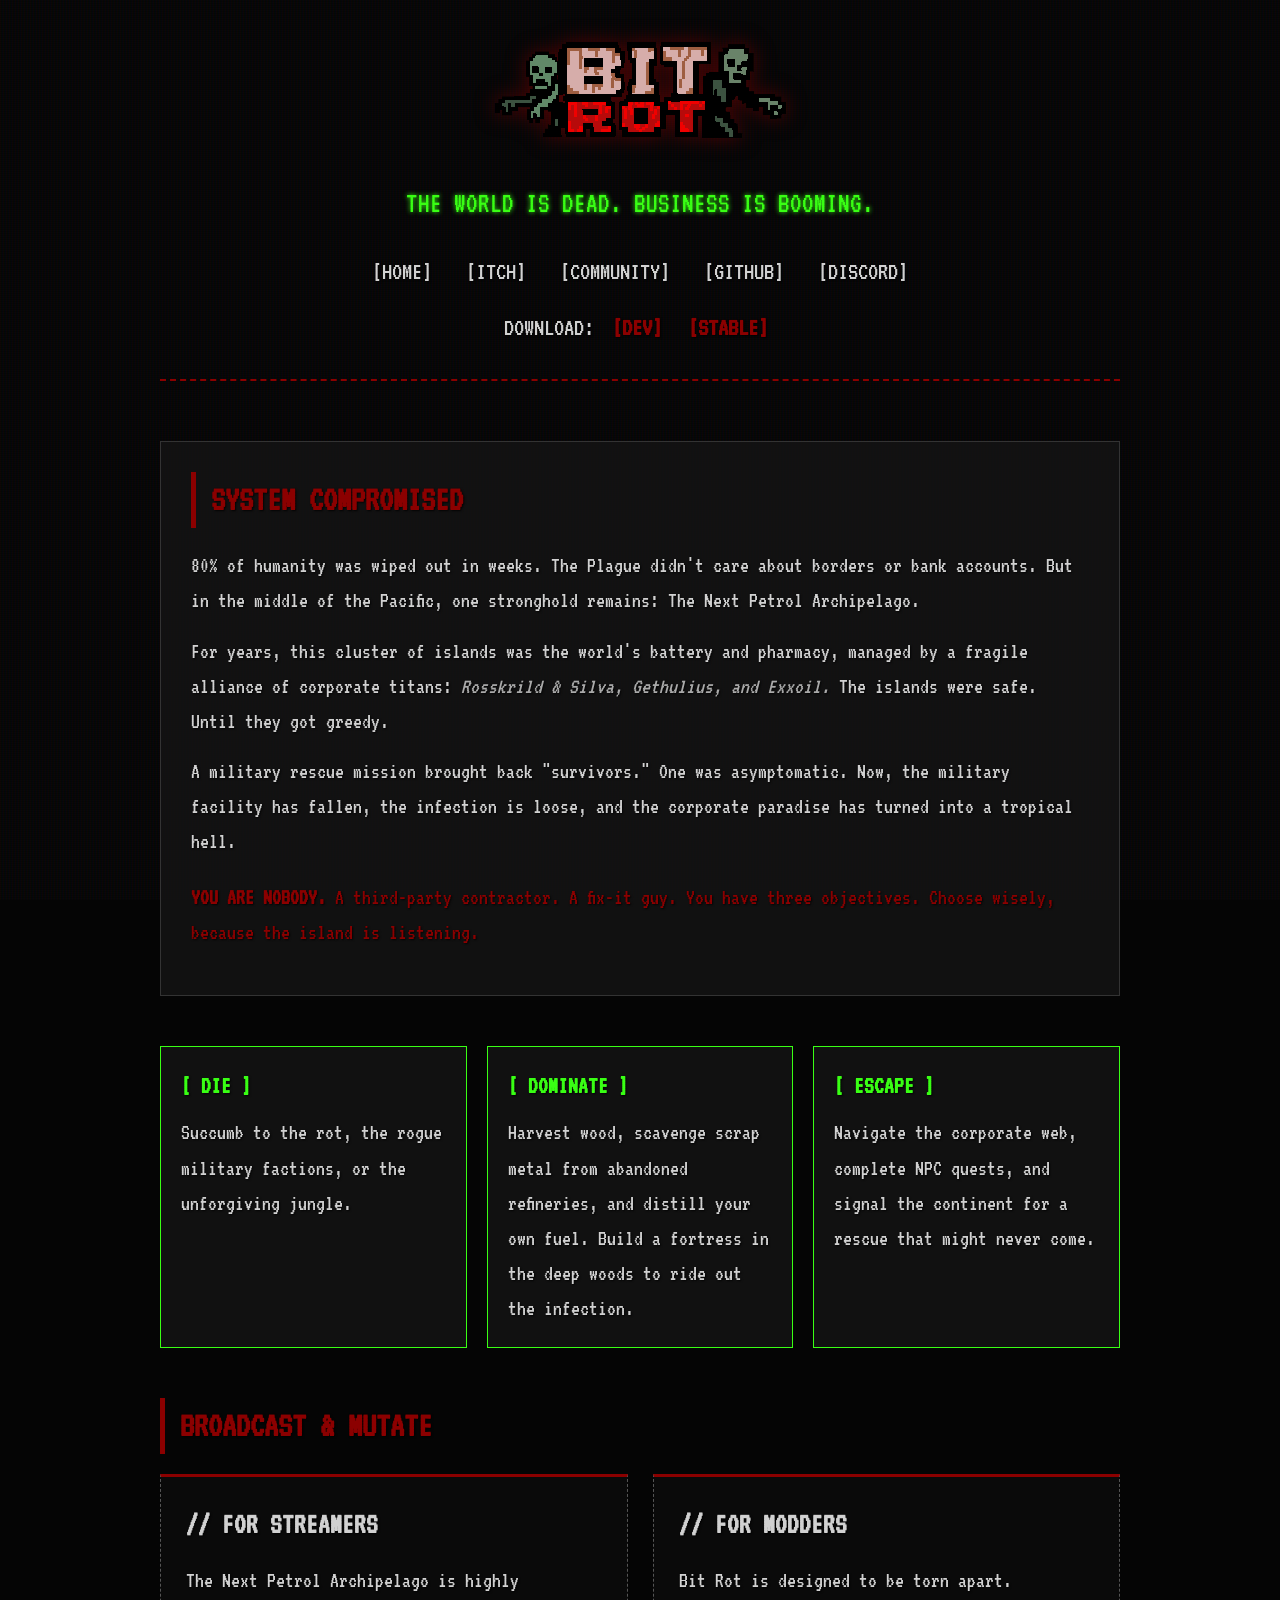
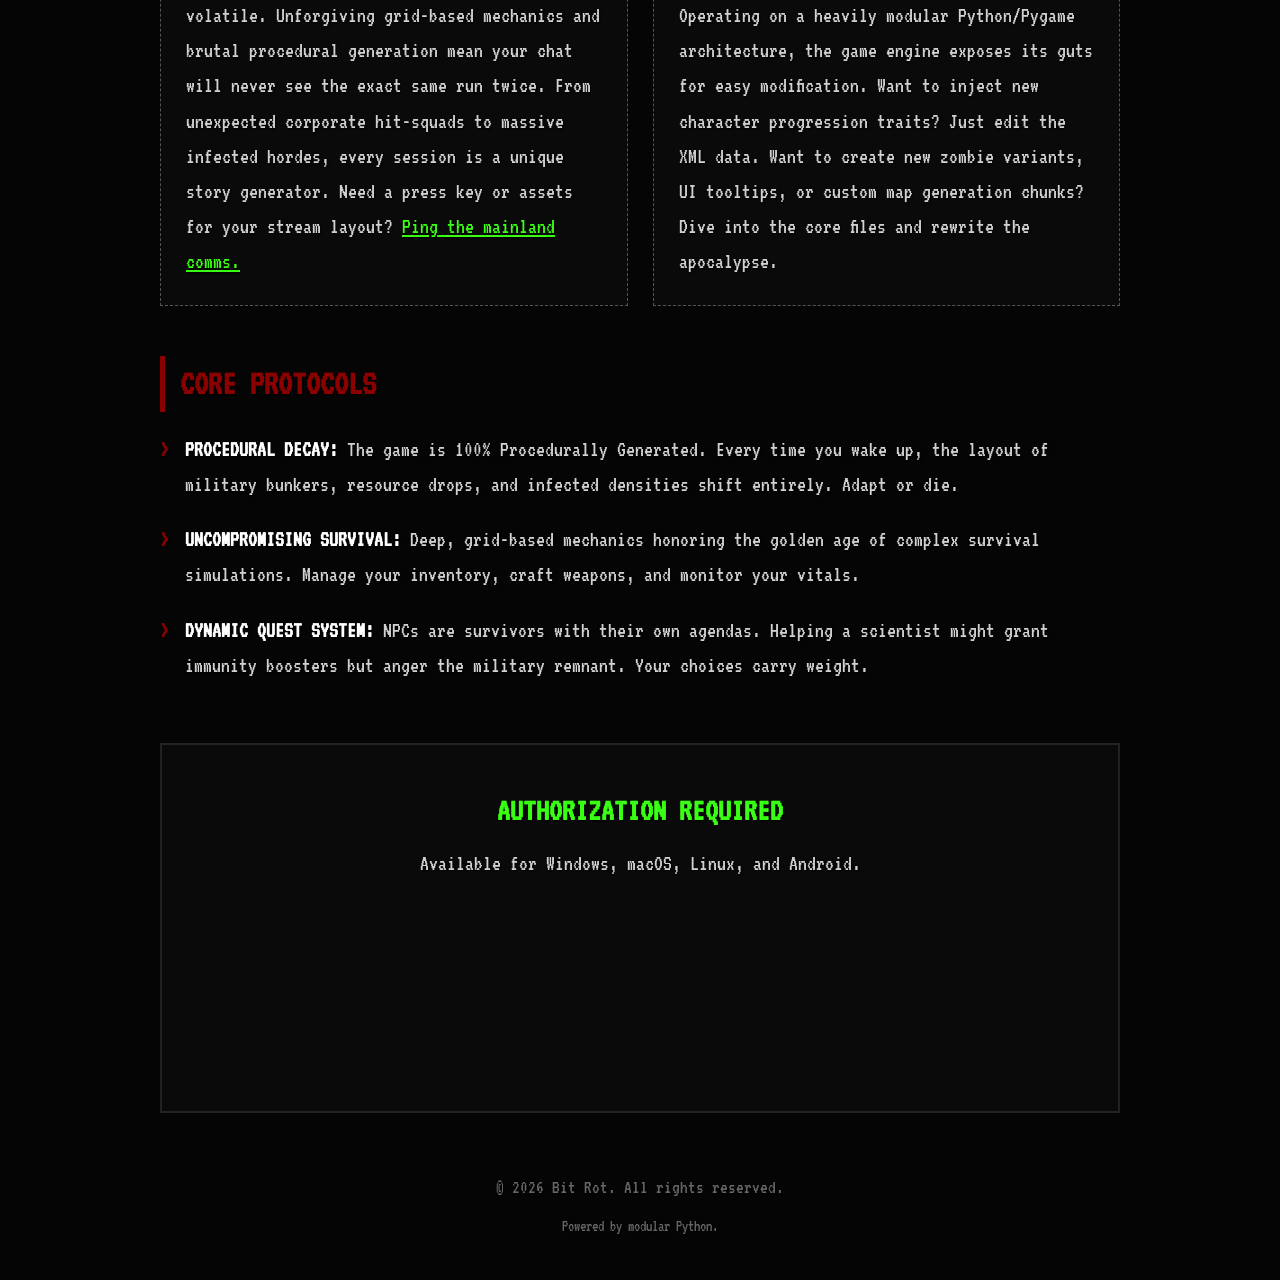
==== index.html @ 58d6c73e "All game assets" ====
<!DOCTYPE html>
<html lang="en">
<head>
    <meta charset="UTF-8">
    <meta name="viewport" content="width=device-width, initial-scale=1.0">
    <title>Bit Rot - Survival RPG</title>
    <style>
        @import url('https://fonts.googleapis.com/css2?family=VT323&display=swap');

        :root {
            --bg-color: #050505;
            --text-main: #d1d1d1;
            --accent-red: #8b0000;
            --accent-green: #39ff14;
            --terminal-font: 'VT323', monospace;
        }

        * {
            box-sizing: border-box;
            margin: 0;
            padding: 0;
        }

        body {
            background-color: var(--bg-color);
            color: var(--text-main);
            font-family: var(--terminal-font);
            line-height: 1.6;
            font-size: 22px;
            overflow-x: hidden;
            text-shadow: 1px 1px 2px rgba(0,0,0,0.8);
            /* Subtle overall screen flicker */
            animation: screen-flicker 8s infinite;
        }

        /* CRT Screen Effect */
        body::before {
            content: " ";
            display: block;
            position: absolute;
            top: 0;
            left: 0;
            bottom: 0;
            right: 0;
            background: linear-gradient(rgba(18, 16, 16, 0) 50%, rgba(0, 0, 0, 0.25) 50%), linear-gradient(90deg, rgba(255, 0, 0, 0.06), rgba(0, 255, 0, 0.02), rgba(0, 0, 255, 0.06));
            z-index: 2;
            background-size: 100% 2px, 3px 100%;
            pointer-events: none;
        }

        @keyframes screen-flicker {
            0%, 19.999%, 22%, 62.999%, 64%, 64.999%, 70%, 100% {
                opacity: 1;
            }
            20%, 21.999%, 63%, 63.999%, 65%, 69.999% {
                opacity: 0.9;
            }
        }

        .container {
            max-width: 1000px;
            margin: 0 auto;
            padding: 40px 20px;
            position: relative;
            z-index: 3;
        }

        header {
            text-align: center;
            margin-bottom: 60px;
            border-bottom: 2px dashed var(--accent-red);
            padding-bottom: 30px;
        }

        .logo-container img {
            max-width: 300px;
            height: auto;
            image-rendering: pixelated;
            margin-bottom: 20px;
            filter: drop-shadow(0 0 10px rgba(139, 0, 0, 0.5));
        }

        /* GLITCH TEXT EFFECT */
        .glitch-text {
            color: var(--accent-red);
            font-size: 4rem;
            text-transform: uppercase;
            letter-spacing: 2px;
            position: relative;
            display: inline-block;
            margin-bottom: 5px;
        }

        .glitch-text::before,
        .glitch-text::after {
            content: attr(data-text);
            position: absolute;
            top: 0;
            left: 0;
            width: 100%;
            height: 100%;
            background: var(--bg-color);
        }

        .glitch-text::before {
            left: 3px;
            text-shadow: -2px 0 var(--accent-green);
            clip-path: polygon(0 0, 100% 0, 100% 30%, 0 30%);
            animation: glitch-anim-1 2s infinite linear alternate-reverse;
        }

        .glitch-text::after {
            left: -3px;
            text-shadow: -2px 0 blue;
            clip-path: polygon(0 70%, 100% 70%, 100% 100%, 0 100%);
            animation: glitch-anim-2 3s infinite linear alternate-reverse;
        }

        @keyframes glitch-anim-1 {
            0% { clip-path: inset(20% 0 80% 0); }
            20% { clip-path: inset(60% 0 10% 0); }
            40% { clip-path: inset(40% 0 50% 0); }
            60% { clip-path: inset(80% 0 5% 0); }
            80% { clip-path: inset(10% 0 70% 0); }
            100% { clip-path: inset(30% 0 20% 0); }
        }

        @keyframes glitch-anim-2 {
            0% { clip-path: inset(10% 0 60% 0); }
            20% { clip-path: inset(80% 0 5% 0); }
            40% { clip-path: inset(30% 0 20% 0); }
            60% { clip-path: inset(50% 0 30% 0); }
            80% { clip-path: inset(5% 0 80% 0); }
            100% { clip-path: inset(60% 0 10% 0); }
        }

        .tagline {
            color: var(--accent-green);
            font-size: 1.8rem;
            margin-top: 10px;
            text-shadow: 0 0 5px var(--accent-green);
        }

        /* Navigation Styles */
        .top-nav {
            margin-top: 25px;
            font-size: 1.6rem;
        }

        .top-nav a {
            color: var(--text-main);
            text-decoration: none;
            margin: 0 12px;
            transition: color 0.2s, text-shadow 0.2s;
        }

        .top-nav a:hover {
            color: var(--accent-green);
            text-shadow: 0 0 8px var(--accent-green);
        }

        .download-nav {
            margin-top: 15px;
            font-size: 1.6rem;
            color: var(--text-main);
        }

        .download-nav a {
            color: var(--accent-red);
            text-decoration: none;
            margin: 0 8px;
            font-weight: bold;
            transition: color 0.2s, text-shadow 0.2s;
        }

        .download-nav a:hover {
            color: #ff4d4d;
            text-shadow: 0 0 10px #ff4d4d;
        }

        .section-title {
            color: var(--accent-red);
            font-size: 2.2rem;
            margin-bottom: 20px;
            border-left: 5px solid var(--accent-red);
            padding-left: 15px;
        }

        .lore-box {
            background: rgba(20, 20, 20, 0.8);
            border: 1px solid #333;
            padding: 30px;
            margin-bottom: 50px;
            transition: border-color 0.1s;
        }

        .lore-box:hover {
            border-color: rgba(139, 0, 0, 0.5);
        }

        .lore-box p {
            margin-bottom: 15px;
        }

        .factions {
            color: #aaa;
            font-style: italic;
        }

        .objectives {
            display: grid;
            grid-template-columns: repeat(auto-fit, minmax(300px, 1fr));
            gap: 20px;
            margin-bottom: 50px;
        }

        .objective-card {
            background: #111;
            border: 1px solid var(--accent-green);
            padding: 20px;
            transition: transform 0.2s, box-shadow 0.2s;
        }

        .objective-card:hover {
            transform: translateY(-5px);
            box-shadow: 0 0 15px rgba(57, 255, 20, 0.2);
        }

        .objective-card h3 {
            color: var(--accent-green);
            margin-bottom: 10px;
            font-size: 1.5rem;
        }

        /* Streamer & Modder Section */
        .creator-grid {
            display: grid;
            grid-template-columns: repeat(auto-fit, minmax(400px, 1fr));
            gap: 25px;
            margin-bottom: 50px;
        }

        .creator-card {
            background: #0a0a0a;
            border: 1px dashed #555;
            padding: 25px;
            border-top: 3px solid var(--accent-red);
        }

        .creator-card h3 {
            color: var(--text-main);
            margin-bottom: 15px;
            font-size: 1.8rem;
        }

        .creator-card a {
            color: var(--accent-green);
            text-decoration: underline;
        }

        .features-list {
            list-style: none;
            margin-bottom: 50px;
        }

        .features-list li {
            margin-bottom: 20px;
            padding-left: 25px;
            position: relative;
        }

        .features-list li::before {
            content: ">";
            position: absolute;
            left: 0;
            color: var(--accent-red);
            font-weight: bold;
        }

        .features-list strong {
            color: #fff;
        }

        .cta-section {
            text-align: center;
            margin-top: 60px;
            padding: 40px;
            background: #0a0a0a;
            border: 2px solid #222;
        }
        
        .itch-embed-container {
            margin-top: 25px;
            display: flex;
            justify-content: center;
        }

        footer {
            text-align: center;
            margin-top: 60px;
            font-size: 1.2rem;
            color: #666;
        }
    </style>
</head>
<body>
    <div class="container">
        <header>
            <div class="logo-container">
                <img src="game_doc/icons/logo.png" alt="Bit Rot Logo">
            </div>

            <p class="tagline">THE WORLD IS DEAD. BUSINESS IS BOOMING.</p>
            
            <nav class="top-nav">
                <a href="#home">[HOME]</a>
                <a href="#github">[ITCH]</a>
                <a href="#community">[COMMUNITY]</a>
                <a href="#github">[GITHUB]</a>
                <a href="#discord">[DISCORD]</a>
            </nav>
            
            <div class="download-nav">
                DOWNLOAD: 
                <a href="#">[DEV]</a> 
                <a href="#">[STABLE]</a>
            </div>
        </header>

        <section class="lore-box" id="home">
            <h2 class="section-title">SYSTEM COMPROMISED</h2>
            <p>80% of humanity was wiped out in weeks. The Plague didn't care about borders or bank accounts. But in the middle of the Pacific, one stronghold remains: The Next Petrol Archipelago.</p>
            <p>For years, this cluster of islands was the world's battery and pharmacy, managed by a fragile alliance of corporate titans: <span class="factions">Rosskrild & Silva, Gethulius, and Exxoil.</span> The islands were safe. Until they got greedy.</p>
            <p>A military rescue mission brought back "survivors." One was asymptomatic. Now, the military facility has fallen, the infection is loose, and the corporate paradise has turned into a tropical hell.</p>
            <p style="color: var(--accent-red); margin-top: 20px;"><strong>YOU ARE NOBODY.</strong> A third-party contractor. A fix-it guy. You have three objectives. Choose wisely, because the island is listening.</p>
        </section>

        <section class="objectives">
            <div class="objective-card">
                <h3>[ DIE ]</h3>
                <p>Succumb to the rot, the rogue military factions, or the unforgiving jungle.</p>
            </div>
            <div class="objective-card">
                <h3>[ DOMINATE ]</h3>
                <p>Harvest wood, scavenge scrap metal from abandoned refineries, and distill your own fuel. Build a fortress in the deep woods to ride out the infection.</p>
            </div>
            <div class="objective-card">
                <h3>[ ESCAPE ]</h3>
                <p>Navigate the corporate web, complete NPC quests, and signal the continent for a rescue that might never come.</p>
            </div>
        </section>

        <section id="community">
            <h2 class="section-title">BROADCAST & MUTATE</h2>
            <div class="creator-grid">
                <div class="creator-card">
                    <h3>// FOR STREAMERS</h3>
                    <p>The Next Petrol Archipelago is highly volatile. Unforgiving grid-based mechanics and brutal procedural generation mean your chat will never see the exact same run twice. From unexpected corporate hit-squads to massive infected hordes, every session is a unique story generator. Need a press key or assets for your stream layout? <a href="#">Ping the mainland comms.</a></p>
                </div>
                
                <div class="creator-card" id="github">
                    <h3>// FOR MODDERS</h3>
                    <p>Bit Rot is designed to be torn apart. Operating on a heavily modular Python/Pygame architecture, the game engine exposes its guts for easy modification. Want to inject new character progression traits? Just edit the XML data. Want to create new zombie variants, UI tooltips, or custom map generation chunks? Dive into the core files and rewrite the apocalypse.</p>
                </div>
            </div>
        </section>

        <section>
            <h2 class="section-title">CORE PROTOCOLS</h2>
            <ul class="features-list">
                <li><strong>PROCEDURAL DECAY:</strong> The game is 100% Procedurally Generated. Every time you wake up, the layout of military bunkers, resource drops, and infected densities shift entirely. Adapt or die.</li>
                <li><strong>UNCOMPROMISING SURVIVAL:</strong> Deep, grid-based mechanics honoring the golden age of complex survival simulations. Manage your inventory, craft weapons, and monitor your vitals.</li>
                <li><strong>DYNAMIC QUEST SYSTEM:</strong> NPCs are survivors with their own agendas. Helping a scientist might grant immunity boosters but anger the military remnant. Your choices carry weight.</li>
            </ul>
        </section>

        <section class="cta-section">
            <h2 style="color: var(--accent-green); font-size: 2rem; margin-bottom: 10px;">AUTHORIZATION REQUIRED</h2>
            <p>Available for Windows, macOS, Linux, and Android.</p>
            
            <div class="itch-embed-container">
                <iframe frameborder="0" src="https://itch.io/embed/3989421?border_width=0&amp;bg_color=141414&amp;fg_color=ffffff&amp;link_color=00f206&amp;border_color=529365" width="550" height="165"><a href="https://gustavokuklinski.itch.io/bit-rot">Bit Rot by Gustavo Kuklinski</a></iframe>
            </div>
        </section>

        <footer>
            <p>&copy; 2026 Bit Rot. All rights reserved.</p>
            <p style="margin-top: 10px; font-size: 1rem;">Powered by modular Python.</p>
        </footer>
    </div>
</body>
</html>
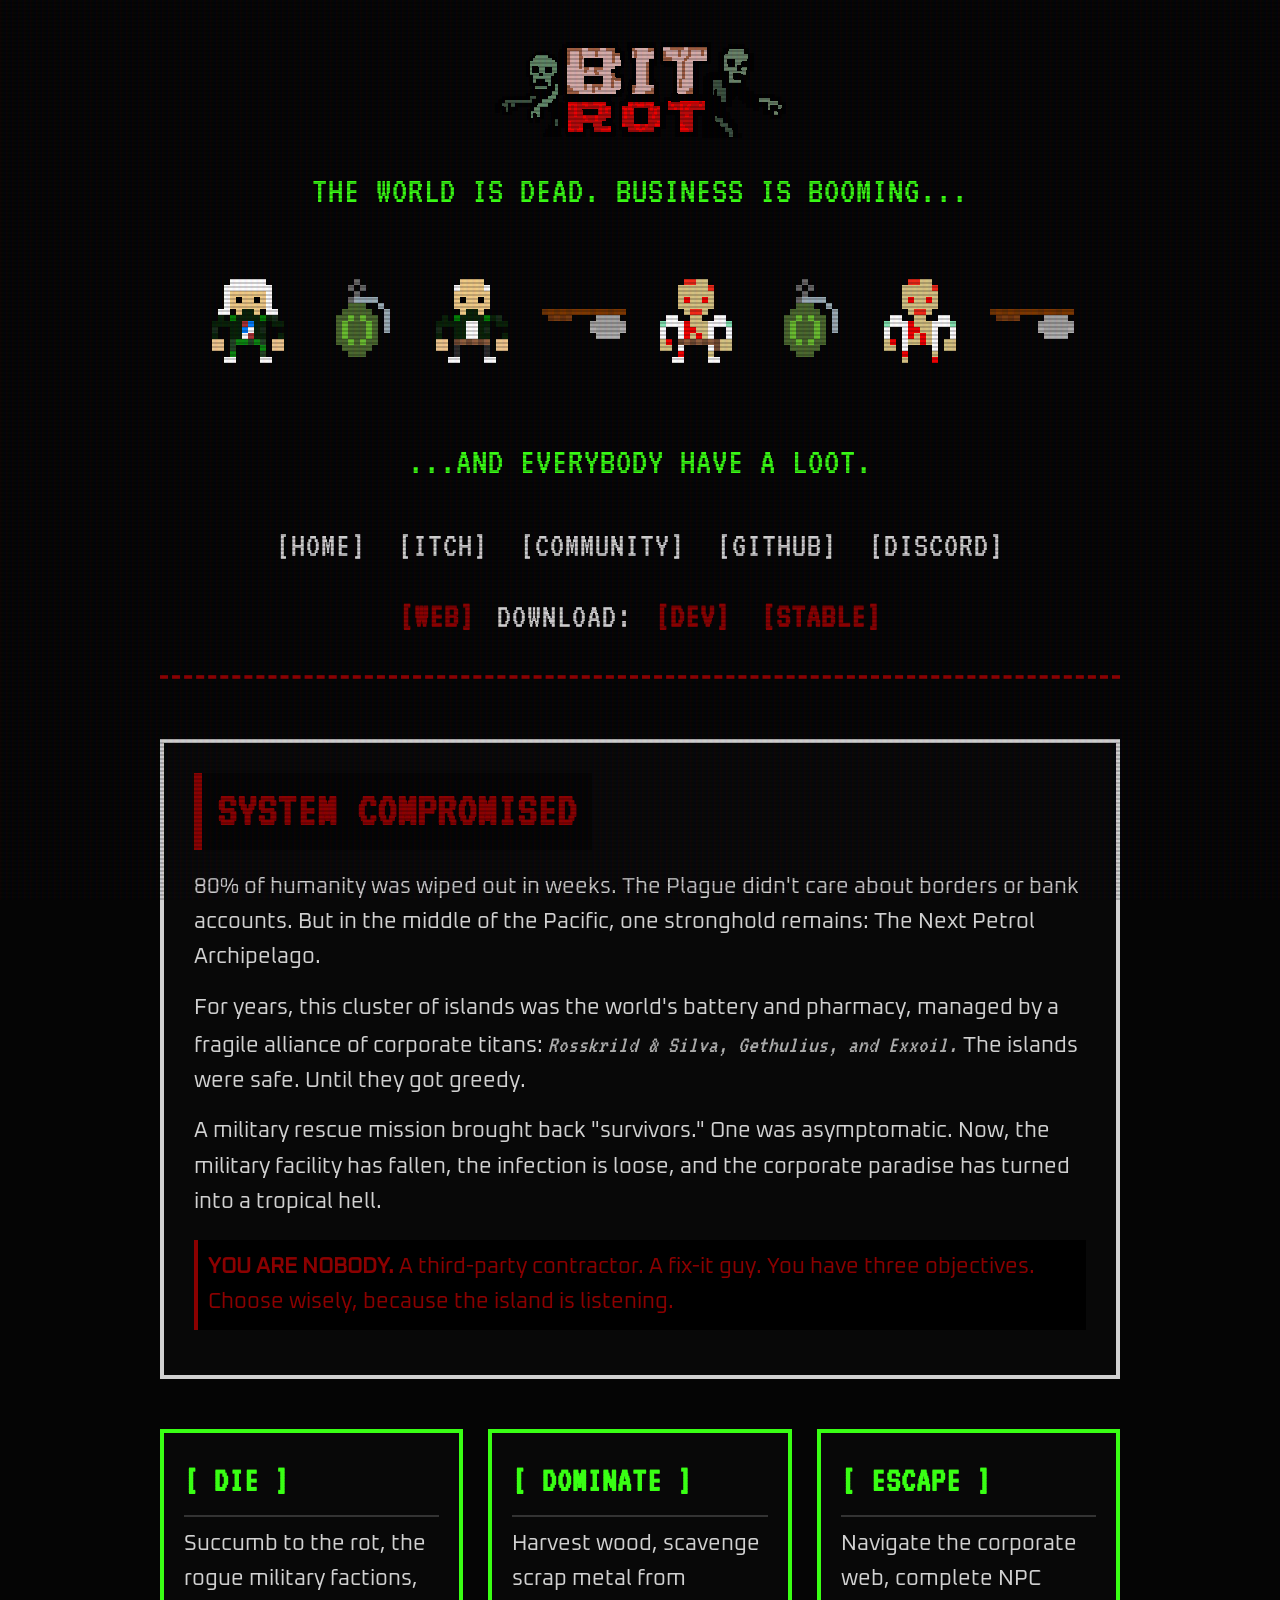
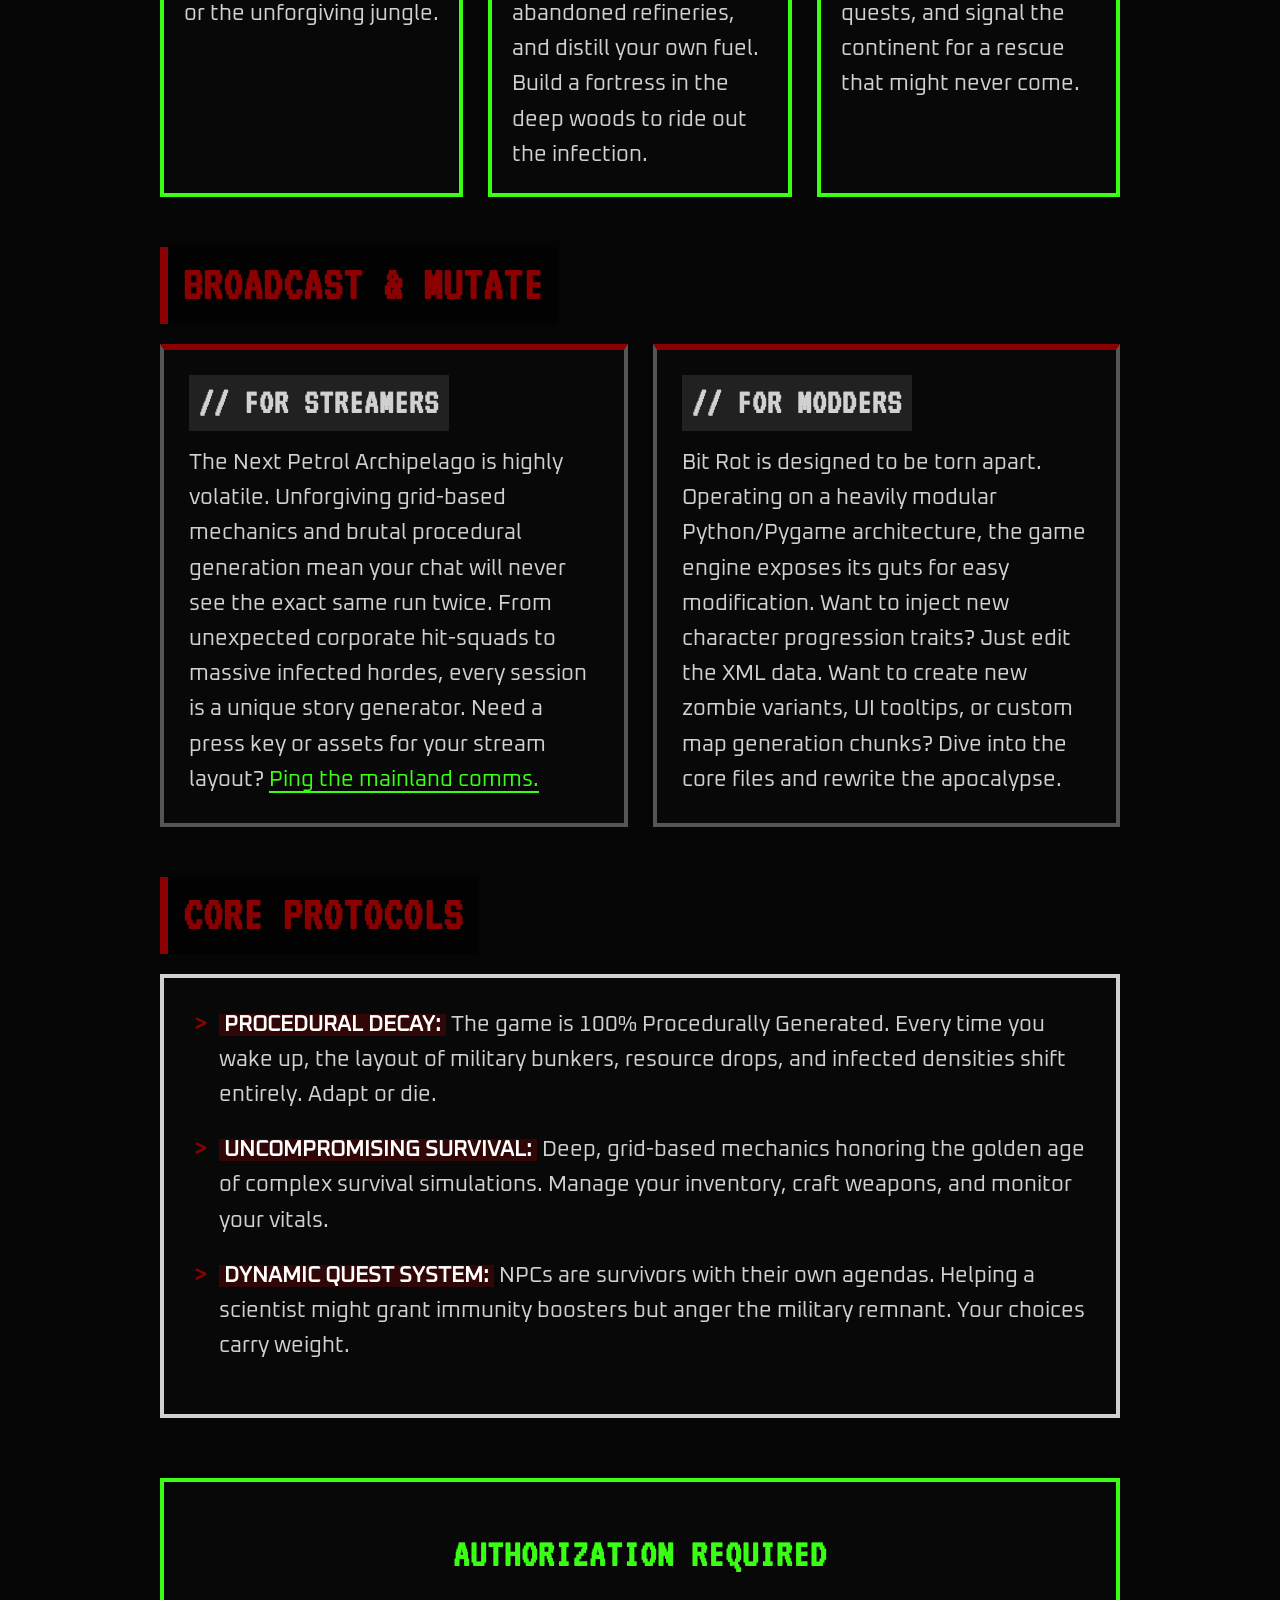
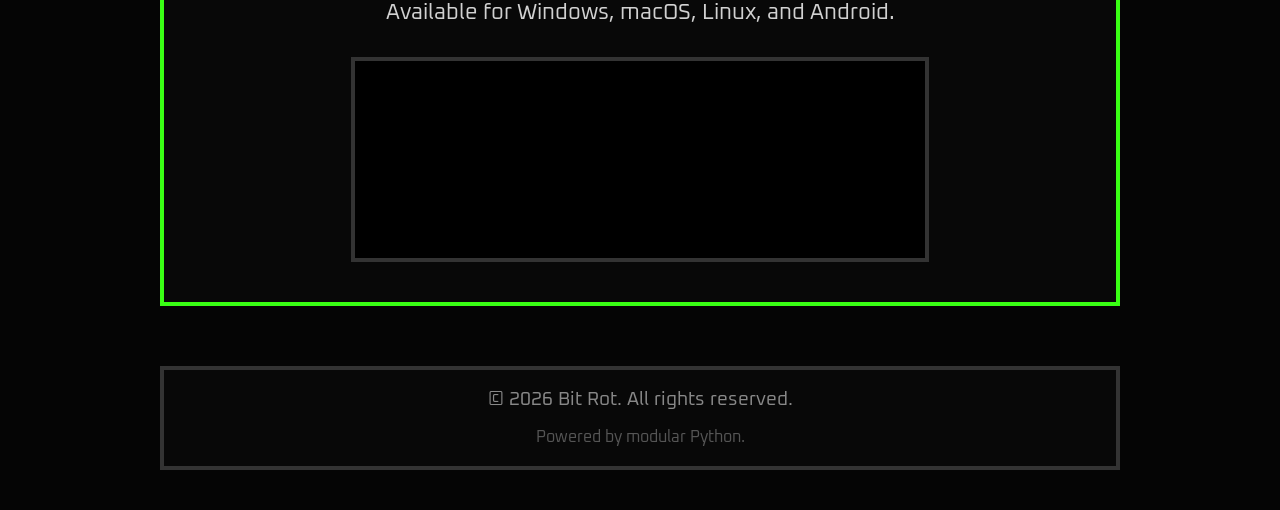
==== commit 94e36b3c: "Added Web version" ====
--- a/index.html
+++ b/index.html
@@ -4,314 +4,21 @@
     <meta charset="UTF-8">
     <meta name="viewport" content="width=device-width, initial-scale=1.0">
     <title>Bit Rot - Survival RPG</title>
-    <style>
-        @import url('https://fonts.googleapis.com/css2?family=VT323&display=swap');
-
-        :root {
-            --bg-color: #050505;
-            --text-main: #d1d1d1;
-            --accent-red: #8b0000;
-            --accent-green: #39ff14;
-            --terminal-font: 'VT323', monospace;
-        }
-
-        * {
-            box-sizing: border-box;
-            margin: 0;
-            padding: 0;
-        }
-
-        body {
-            background-color: var(--bg-color);
-            color: var(--text-main);
-            font-family: var(--terminal-font);
-            line-height: 1.6;
-            font-size: 22px;
-            overflow-x: hidden;
-            text-shadow: 1px 1px 2px rgba(0,0,0,0.8);
-            /* Subtle overall screen flicker */
-            animation: screen-flicker 8s infinite;
-        }
-
-        /* CRT Screen Effect */
-        body::before {
-            content: " ";
-            display: block;
-            position: absolute;
-            top: 0;
-            left: 0;
-            bottom: 0;
-            right: 0;
-            background: linear-gradient(rgba(18, 16, 16, 0) 50%, rgba(0, 0, 0, 0.25) 50%), linear-gradient(90deg, rgba(255, 0, 0, 0.06), rgba(0, 255, 0, 0.02), rgba(0, 0, 255, 0.06));
-            z-index: 2;
-            background-size: 100% 2px, 3px 100%;
-            pointer-events: none;
-        }
-
-        @keyframes screen-flicker {
-            0%, 19.999%, 22%, 62.999%, 64%, 64.999%, 70%, 100% {
-                opacity: 1;
-            }
-            20%, 21.999%, 63%, 63.999%, 65%, 69.999% {
-                opacity: 0.9;
-            }
-        }
-
-        .container {
-            max-width: 1000px;
-            margin: 0 auto;
-            padding: 40px 20px;
-            position: relative;
-            z-index: 3;
-        }
-
-        header {
-            text-align: center;
-            margin-bottom: 60px;
-            border-bottom: 2px dashed var(--accent-red);
-            padding-bottom: 30px;
-        }
-
-        .logo-container img {
-            max-width: 300px;
-            height: auto;
-            image-rendering: pixelated;
-            margin-bottom: 20px;
-            filter: drop-shadow(0 0 10px rgba(139, 0, 0, 0.5));
-        }
-
-        /* GLITCH TEXT EFFECT */
-        .glitch-text {
-            color: var(--accent-red);
-            font-size: 4rem;
-            text-transform: uppercase;
-            letter-spacing: 2px;
-            position: relative;
-            display: inline-block;
-            margin-bottom: 5px;
-        }
-
-        .glitch-text::before,
-        .glitch-text::after {
-            content: attr(data-text);
-            position: absolute;
-            top: 0;
-            left: 0;
-            width: 100%;
-            height: 100%;
-            background: var(--bg-color);
-        }
-
-        .glitch-text::before {
-            left: 3px;
-            text-shadow: -2px 0 var(--accent-green);
-            clip-path: polygon(0 0, 100% 0, 100% 30%, 0 30%);
-            animation: glitch-anim-1 2s infinite linear alternate-reverse;
-        }
-
-        .glitch-text::after {
-            left: -3px;
-            text-shadow: -2px 0 blue;
-            clip-path: polygon(0 70%, 100% 70%, 100% 100%, 0 100%);
-            animation: glitch-anim-2 3s infinite linear alternate-reverse;
-        }
-
-        @keyframes glitch-anim-1 {
-            0% { clip-path: inset(20% 0 80% 0); }
-            20% { clip-path: inset(60% 0 10% 0); }
-            40% { clip-path: inset(40% 0 50% 0); }
-            60% { clip-path: inset(80% 0 5% 0); }
-            80% { clip-path: inset(10% 0 70% 0); }
-            100% { clip-path: inset(30% 0 20% 0); }
-        }
-
-        @keyframes glitch-anim-2 {
-            0% { clip-path: inset(10% 0 60% 0); }
-            20% { clip-path: inset(80% 0 5% 0); }
-            40% { clip-path: inset(30% 0 20% 0); }
-            60% { clip-path: inset(50% 0 30% 0); }
-            80% { clip-path: inset(5% 0 80% 0); }
-            100% { clip-path: inset(60% 0 10% 0); }
-        }
-
-        .tagline {
-            color: var(--accent-green);
-            font-size: 1.8rem;
-            margin-top: 10px;
-            text-shadow: 0 0 5px var(--accent-green);
-        }
-
-        /* Navigation Styles */
-        .top-nav {
-            margin-top: 25px;
-            font-size: 1.6rem;
-        }
-
-        .top-nav a {
-            color: var(--text-main);
-            text-decoration: none;
-            margin: 0 12px;
-            transition: color 0.2s, text-shadow 0.2s;
-        }
-
-        .top-nav a:hover {
-            color: var(--accent-green);
-            text-shadow: 0 0 8px var(--accent-green);
-        }
-
-        .download-nav {
-            margin-top: 15px;
-            font-size: 1.6rem;
-            color: var(--text-main);
-        }
-
-        .download-nav a {
-            color: var(--accent-red);
-            text-decoration: none;
-            margin: 0 8px;
-            font-weight: bold;
-            transition: color 0.2s, text-shadow 0.2s;
-        }
-
-        .download-nav a:hover {
-            color: #ff4d4d;
-            text-shadow: 0 0 10px #ff4d4d;
-        }
-
-        .section-title {
-            color: var(--accent-red);
-            font-size: 2.2rem;
-            margin-bottom: 20px;
-            border-left: 5px solid var(--accent-red);
-            padding-left: 15px;
-        }
-
-        .lore-box {
-            background: rgba(20, 20, 20, 0.8);
-            border: 1px solid #333;
-            padding: 30px;
-            margin-bottom: 50px;
-            transition: border-color 0.1s;
-        }
-
-        .lore-box:hover {
-            border-color: rgba(139, 0, 0, 0.5);
-        }
-
-        .lore-box p {
-            margin-bottom: 15px;
-        }
-
-        .factions {
-            color: #aaa;
-            font-style: italic;
-        }
-
-        .objectives {
-            display: grid;
-            grid-template-columns: repeat(auto-fit, minmax(300px, 1fr));
-            gap: 20px;
-            margin-bottom: 50px;
-        }
-
-        .objective-card {
-            background: #111;
-            border: 1px solid var(--accent-green);
-            padding: 20px;
-            transition: transform 0.2s, box-shadow 0.2s;
-        }
-
-        .objective-card:hover {
-            transform: translateY(-5px);
-            box-shadow: 0 0 15px rgba(57, 255, 20, 0.2);
-        }
-
-        .objective-card h3 {
-            color: var(--accent-green);
-            margin-bottom: 10px;
-            font-size: 1.5rem;
-        }
-
-        /* Streamer & Modder Section */
-        .creator-grid {
-            display: grid;
-            grid-template-columns: repeat(auto-fit, minmax(400px, 1fr));
-            gap: 25px;
-            margin-bottom: 50px;
-        }
-
-        .creator-card {
-            background: #0a0a0a;
-            border: 1px dashed #555;
-            padding: 25px;
-            border-top: 3px solid var(--accent-red);
-        }
-
-        .creator-card h3 {
-            color: var(--text-main);
-            margin-bottom: 15px;
-            font-size: 1.8rem;
-        }
-
-        .creator-card a {
-            color: var(--accent-green);
-            text-decoration: underline;
-        }
-
-        .features-list {
-            list-style: none;
-            margin-bottom: 50px;
-        }
-
-        .features-list li {
-            margin-bottom: 20px;
-            padding-left: 25px;
-            position: relative;
-        }
-
-        .features-list li::before {
-            content: ">";
-            position: absolute;
-            left: 0;
-            color: var(--accent-red);
-            font-weight: bold;
-        }
-
-        .features-list strong {
-            color: #fff;
-        }
-
-        .cta-section {
-            text-align: center;
-            margin-top: 60px;
-            padding: 40px;
-            background: #0a0a0a;
-            border: 2px solid #222;
-        }
-        
-        .itch-embed-container {
-            margin-top: 25px;
-            display: flex;
-            justify-content: center;
-        }
-
-        footer {
-            text-align: center;
-            margin-top: 60px;
-            font-size: 1.2rem;
-            color: #666;
-        }
-    </style>
+    <link rel="stylesheet" href="style.css">
 </head>
 <body>
+    <div class="crt-overlay"></div>
+
     <div class="container">
         <header>
             <div class="logo-container">
                 <img src="game_doc/icons/logo.png" alt="Bit Rot Logo">
             </div>
 
-            <p class="tagline">THE WORLD IS DEAD. BUSINESS IS BOOMING.</p>
-            
+            <p class="tagline">THE WORLD IS DEAD. BUSINESS IS BOOMING...</p>
+            <div class="sprite-showcase" id="sprite-showcase"></div>
+            <p class="tagline">...AND EVERYBODY HAVE A LOOT.</p>
+
             <nav class="top-nav">
                 <a href="#home">[HOME]</a>
                 <a href="#github">[ITCH]</a>
@@ -321,6 +28,8 @@
             </nav>
             
             <div class="download-nav">
+                <a href="#">[WEB]</a> 
+
                 DOWNLOAD: 
                 <a href="#">[DEV]</a> 
                 <a href="#">[STABLE]</a>
@@ -332,7 +41,7 @@
             <p>80% of humanity was wiped out in weeks. The Plague didn't care about borders or bank accounts. But in the middle of the Pacific, one stronghold remains: The Next Petrol Archipelago.</p>
             <p>For years, this cluster of islands was the world's battery and pharmacy, managed by a fragile alliance of corporate titans: <span class="factions">Rosskrild & Silva, Gethulius, and Exxoil.</span> The islands were safe. Until they got greedy.</p>
             <p>A military rescue mission brought back "survivors." One was asymptomatic. Now, the military facility has fallen, the infection is loose, and the corporate paradise has turned into a tropical hell.</p>
-            <p style="color: var(--accent-red); margin-top: 20px;"><strong>YOU ARE NOBODY.</strong> A third-party contractor. A fix-it guy. You have three objectives. Choose wisely, because the island is listening.</p>
+            <p style="color: var(--accent-red); margin-top: 20px; background: #000; padding: 10px; border-left: 4px solid var(--accent-red);"><strong>YOU ARE NOBODY.</strong> A third-party contractor. A fix-it guy. You have three objectives. Choose wisely, because the island is listening.</p>
         </section>
 
         <section class="objectives">
@@ -375,7 +84,7 @@
         </section>
 
         <section class="cta-section">
-            <h2 style="color: var(--accent-green); font-size: 2rem; margin-bottom: 10px;">AUTHORIZATION REQUIRED</h2>
+            <h2 style="color: var(--accent-green); font-size: 2.5rem; margin-bottom: 10px; text-transform: uppercase;">Authorization Required</h2>
             <p>Available for Windows, macOS, Linux, and Android.</p>
             
             <div class="itch-embed-container">
@@ -385,8 +94,10 @@
 
         <footer>
             <p>&copy; 2026 Bit Rot. All rights reserved.</p>
-            <p style="margin-top: 10px; font-size: 1rem;">Powered by modular Python.</p>
+            <p style="margin-top: 10px; font-size: 1rem; color: #555;">Powered by modular Python.</p>
         </footer>
     </div>
+
+    <script src="script.js" defer></script>
 </body>
 </html>
--- a/style.css
+++ b/style.css
@@ -0,0 +1,338 @@
+/* Load Google Font for Titles */
+@import url('https://fonts.googleapis.com/css2?family=VT323&display=swap');
+
+/* Load the custom local font for Plain Text */
+@font-face {
+    font-family: 'Oxanium';
+    src: url('game_doc/lib/font/Oxanium-Regular.ttf') format('truetype');
+    font-weight: normal;
+    font-style: normal;
+}
+
+:root {
+    --bg-color: #050505;
+    --text-main: #d1d1d1;
+    --accent-red: #8b0000;
+    --accent-green: #39ff14;
+    --panel-bg: #080808;
+    --main-font: 'Oxanium', sans-serif;
+    --title-font: 'VT323', monospace;
+}
+
+* {
+    box-sizing: border-box;
+    margin: 0;
+    padding: 0;
+}
+
+body {
+    background-color: var(--bg-color);
+    color: var(--text-main);
+    font-family: var(--main-font); /* Default text is Oxanium */
+    line-height: 1.6;
+    font-size: 22px;
+    overflow-x: hidden;
+}
+
+/* ----------------------------------------- */
+/* RANDOMIZED CRT MONITOR FILTER             */
+/* ----------------------------------------- */
+.crt-overlay {
+    position: fixed;
+    top: 0; left: 0; right: 0; bottom: 0;
+    z-index: 9999;
+    pointer-events: none; /* Let clicks pass through to the page */
+    background: linear-gradient(rgba(18, 16, 16, 0) 50%, rgba(0, 0, 0, 0.25) 50%), 
+                linear-gradient(90deg, rgba(255, 0, 0, 0.06), rgba(0, 255, 0, 0.02), rgba(0, 0, 255, 0.06));
+    background-size: 100% 4px, 6px 100%;
+    animation: crt-flicker 0.15s infinite, crt-scanlines 10s linear infinite;
+    opacity: 0.8;
+}
+
+/* Moves the horizontal scanline grid downwards continuously */
+@keyframes crt-scanlines {
+    0% { background-position: 0 0, 0 0; }
+    100% { background-position: 0 100vh, 0 0; }
+}
+
+/* Creates irregular opacity flickering and tiny screen "jumps" */
+@keyframes crt-flicker {
+    0% { opacity: 0.8; transform: translateY(0); }
+    5% { opacity: 0.9; transform: translateY(1px); }
+    10% { opacity: 0.8; transform: translateY(0); }
+    50% { opacity: 0.8; transform: translateY(0); }
+    52% { opacity: 0.85; transform: translateY(-1px); }
+    54% { opacity: 0.8; transform: translateY(0); }
+    95% { opacity: 0.8; transform: translateY(0); }
+    96% { opacity: 0.75; transform: translateY(1px); }
+    98% { opacity: 0.8; transform: translateY(0); }
+    100% { opacity: 0.8; transform: translateY(0); }
+}
+
+.container {
+    max-width: 1000px;
+    margin: 0 auto;
+    padding: 40px 20px;
+    position: relative;
+    z-index: 3; 
+}
+
+/* ----------------------------------------- */
+/* TYPOGRAPHY (TITLES = VT323)               */
+/* ----------------------------------------- */
+h1, h2, h3, .tagline, .top-nav a, .download-nav, .cta-section h2 {
+    font-family: var(--title-font);
+    letter-spacing: 1px;
+}
+
+header {
+    text-align: center;
+    margin-bottom: 60px;
+    border-bottom: 4px dashed var(--accent-red);
+    padding-bottom: 30px;
+}
+
+.logo-container {
+    margin-bottom: 20px;
+}
+
+.logo-container img {
+    max-width: 300px;
+    height: auto;
+    image-rendering: pixelated;
+    display: block;
+    margin: 0 auto;
+}
+
+.tagline {
+    color: var(--accent-green);
+    font-size: 2.4rem;
+    margin-top: 10px;
+}
+
+.top-nav {
+    margin-top: 25px;
+    font-size: 2.2rem;
+}
+
+.top-nav a {
+    color: var(--text-main);
+    text-decoration: none;
+    margin: 0 12px;
+    transition: color 0.1s;
+}
+
+.top-nav a:hover {
+    color: var(--accent-green);
+    background: #000;
+}
+
+.download-nav {
+    margin-top: 15px;
+    font-size: 2.2rem;
+    color: var(--text-main);
+}
+
+.download-nav a {
+    color: var(--accent-red);
+    text-decoration: none;
+    margin: 0 8px;
+    font-weight: bold;
+}
+
+.download-nav a:hover {
+    color: #fff;
+    background: var(--accent-red);
+}
+
+.section-title {
+    color: var(--accent-red);
+    font-size: 3rem;
+    margin-bottom: 20px;
+    border-left: 8px solid var(--accent-red);
+    padding-left: 15px;
+    background: rgba(0,0,0,0.5);
+    display: inline-block;
+    padding-right: 15px;
+}
+
+/* 8-BIT UI PANEL STYLING */
+.lore-box {
+    background: var(--panel-bg);
+    border: 4px solid var(--text-main);
+    padding: 30px;
+    margin-bottom: 50px;
+}
+
+.lore-box:hover {
+    border-color: var(--accent-red);
+}
+
+.lore-box p {
+    margin-bottom: 15px;
+}
+
+.factions {
+    color: #aaa;
+    font-style: italic;
+    font-family: var(--title-font);
+    font-size: 1.5rem;
+}
+
+.objectives {
+    display: grid;
+    grid-template-columns: repeat(auto-fit, minmax(300px, 1fr));
+    gap: 25px;
+    margin-bottom: 50px;
+}
+
+.objective-card {
+    background: var(--panel-bg);
+    border: 4px solid var(--accent-green);
+    padding: 20px;
+}
+
+.objective-card:hover {
+    background: #111;
+}
+
+.objective-card h3 {
+    color: var(--accent-green);
+    margin-bottom: 10px;
+    font-size: 2.2rem;
+    border-bottom: 2px solid #333;
+    padding-bottom: 5px;
+}
+
+/* Procedural Sprites Section */
+.sprite-showcase {
+    display: flex;
+    flex-wrap: wrap;
+    gap: 20px;
+    justify-content: center;
+    align-items: center;
+    padding: 40px;
+    margin-bottom: 0px;
+    min-height: 200px;
+}
+
+.character-sprite, .item-sprite {
+    position: relative;
+    width: 32px;  
+    height: 32px;
+    transform: scale(3); 
+    margin: 30px; 
+    image-rendering: pixelated; 
+}
+
+/* Character layered images */
+.character-sprite img {
+    position: absolute;
+    top: 0;
+    left: 0;
+    width: 100%;
+    height: 100%;
+    image-rendering: pixelated;
+}
+
+/* Independent item styles */
+.item-sprite img {
+    position: absolute;
+    top: 0;
+    left: 0;
+    width: 100%;
+    height: 100%;
+    object-fit: contain;
+    image-rendering: pixelated;
+}
+
+/* Streamer & Modder Section */
+.creator-grid {
+    display: grid;
+    grid-template-columns: repeat(auto-fit, minmax(400px, 1fr));
+    gap: 25px;
+    margin-bottom: 50px;
+}
+
+.creator-card {
+    background: var(--panel-bg);
+    border: 4px solid #555;
+    padding: 25px;
+    border-top: 6px solid var(--accent-red);
+}
+
+.creator-card h3 {
+    color: var(--text-main);
+    margin-bottom: 15px;
+    font-size: 2.2rem;
+    background: rgba(255,255,255,0.1);
+    display: inline-block;
+    padding: 0 10px;
+}
+
+.creator-card a {
+    color: var(--accent-green);
+    text-decoration: none;
+    border-bottom: 2px solid var(--accent-green);
+}
+
+.creator-card a:hover {
+    background: var(--accent-green);
+    color: #000;
+}
+
+.features-list {
+    list-style: none;
+    margin-bottom: 50px;
+    background: var(--panel-bg);
+    border: 4px solid var(--text-main);
+    padding: 30px;
+}
+
+.features-list li {
+    margin-bottom: 20px;
+    padding-left: 25px;
+    position: relative;
+}
+
+.features-list li::before {
+    content: ">";
+    position: absolute;
+    left: 0;
+    color: var(--accent-red);
+    font-weight: bold;
+}
+
+.features-list strong {
+    color: #fff;
+    background: rgba(139, 0, 0, 0.3);
+    padding: 0 5px;
+}
+
+.cta-section {
+    text-align: center;
+    margin-top: 60px;
+    padding: 40px;
+    background: var(--panel-bg);
+    border: 4px solid var(--accent-green);
+}
+
+.itch-embed-container {
+    margin-top: 25px;
+    display: flex;
+    justify-content: center;
+    border: 4px solid #333;
+    background: #000;
+    padding: 10px;
+    display: inline-block;
+}
+
+footer {
+    text-align: center;
+    margin-top: 60px;
+    font-size: 1.2rem;
+    color: #888;
+    background-color: var(--panel-bg);
+    border: 4px solid #333;
+    padding: 15px;
+}
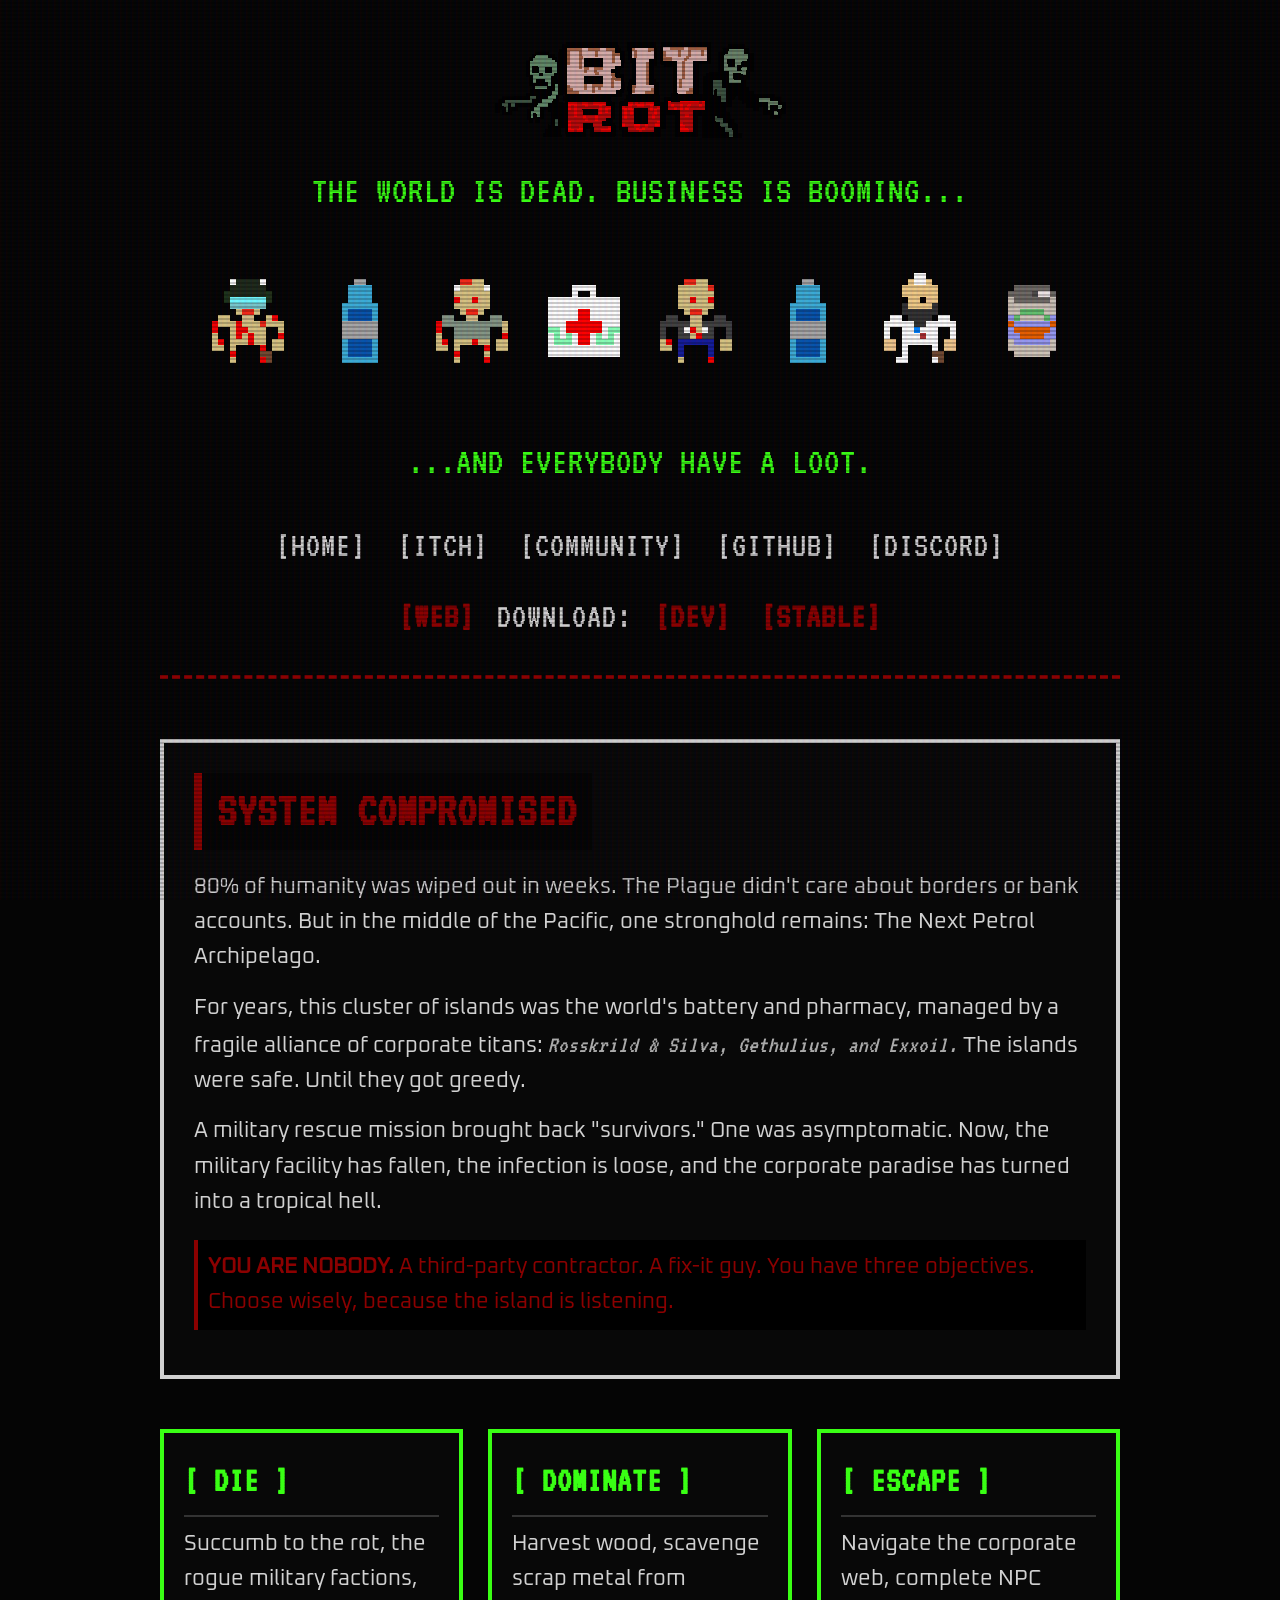
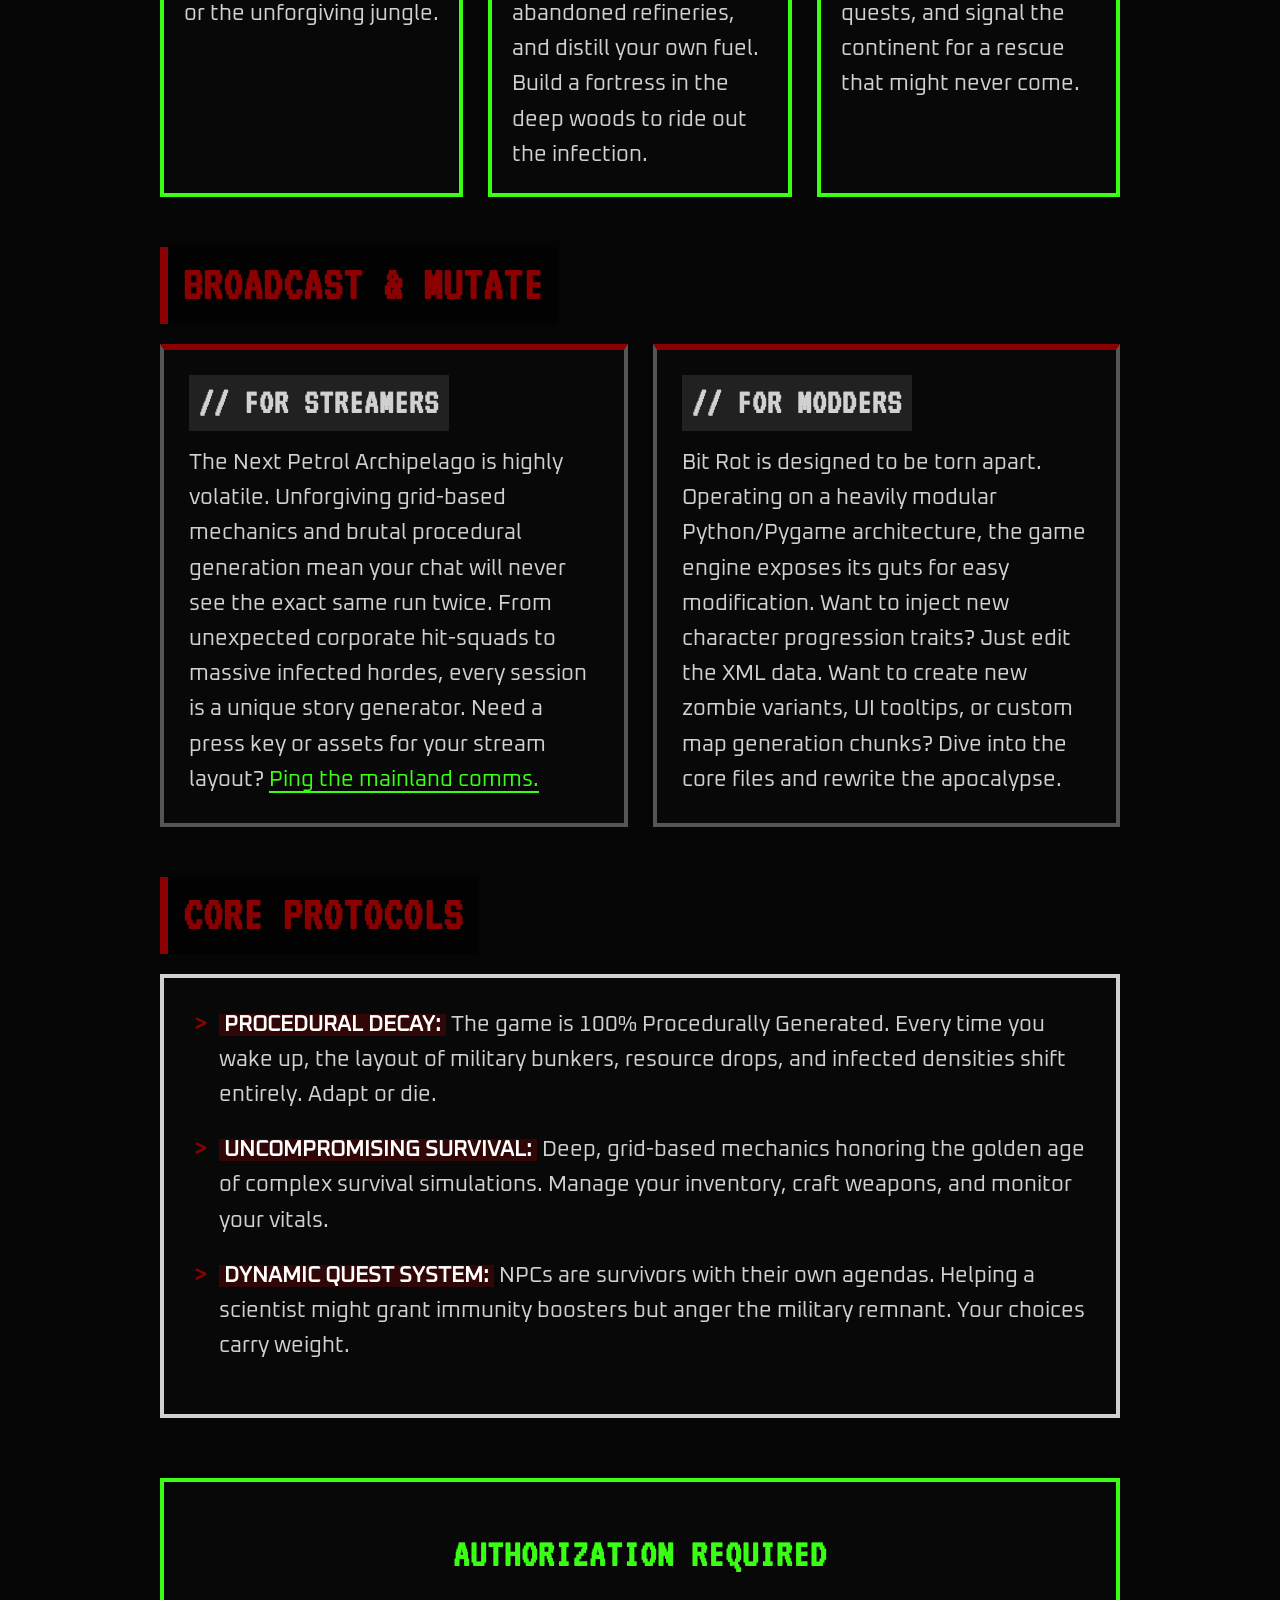
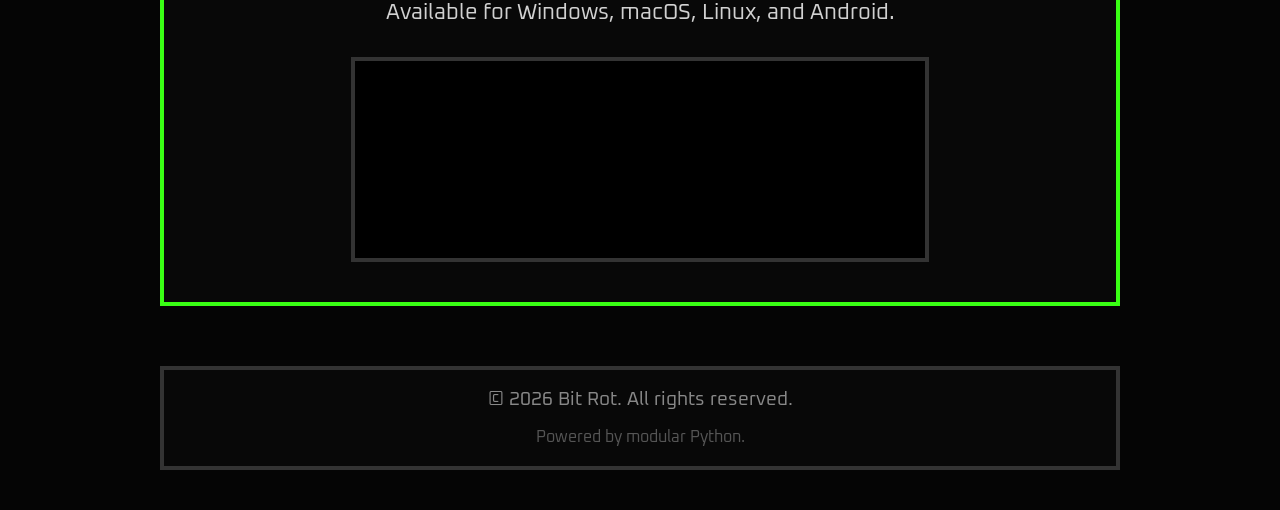
==== commit 31e88d05: "Updated page" ====
--- a/index.html
+++ b/index.html
@@ -20,19 +20,19 @@
             <p class="tagline">...AND EVERYBODY HAVE A LOOT.</p>
 
             <nav class="top-nav">
-                <a href="#home">[HOME]</a>
-                <a href="#github">[ITCH]</a>
-                <a href="#community">[COMMUNITY]</a>
-                <a href="#github">[GITHUB]</a>
-                <a href="#discord">[DISCORD]</a>
+                <a href="index.html">[HOME]</a>
+                <a href="https://gustavokuklinski.itch.io/bit-rot/" target="_blank">[ITCH]</a>
+                <a href="https://gustavokuklinski.itch.io/bit-rot/community" target="_blank">[COMMUNITY]</a>
+                <a href="https://github.com/gustavokuklinski/bit-rot-sdk" target="_blank">[GITHUB]</a>
+                <a href="https://discord.gg/ptRJwVjrAV" target="_blank">[DISCORD]</a>
             </nav>
             
             <div class="download-nav">
-                <a href="#">[WEB]</a> 
+                <a href="web/index.html" target="_blank">[WEB]</a> 
 
                 DOWNLOAD: 
-                <a href="#">[DEV]</a> 
-                <a href="#">[STABLE]</a>
+                <a href="https://github.com/gustavokuklinski/bit-rot-sdk/tree/main/dev-builds" target="_blank">[DEV]</a> 
+                <a href="https://gustavokuklinski.itch.io/bit-rot/" target="_blank">[STABLE]</a>
             </div>
         </header>
 
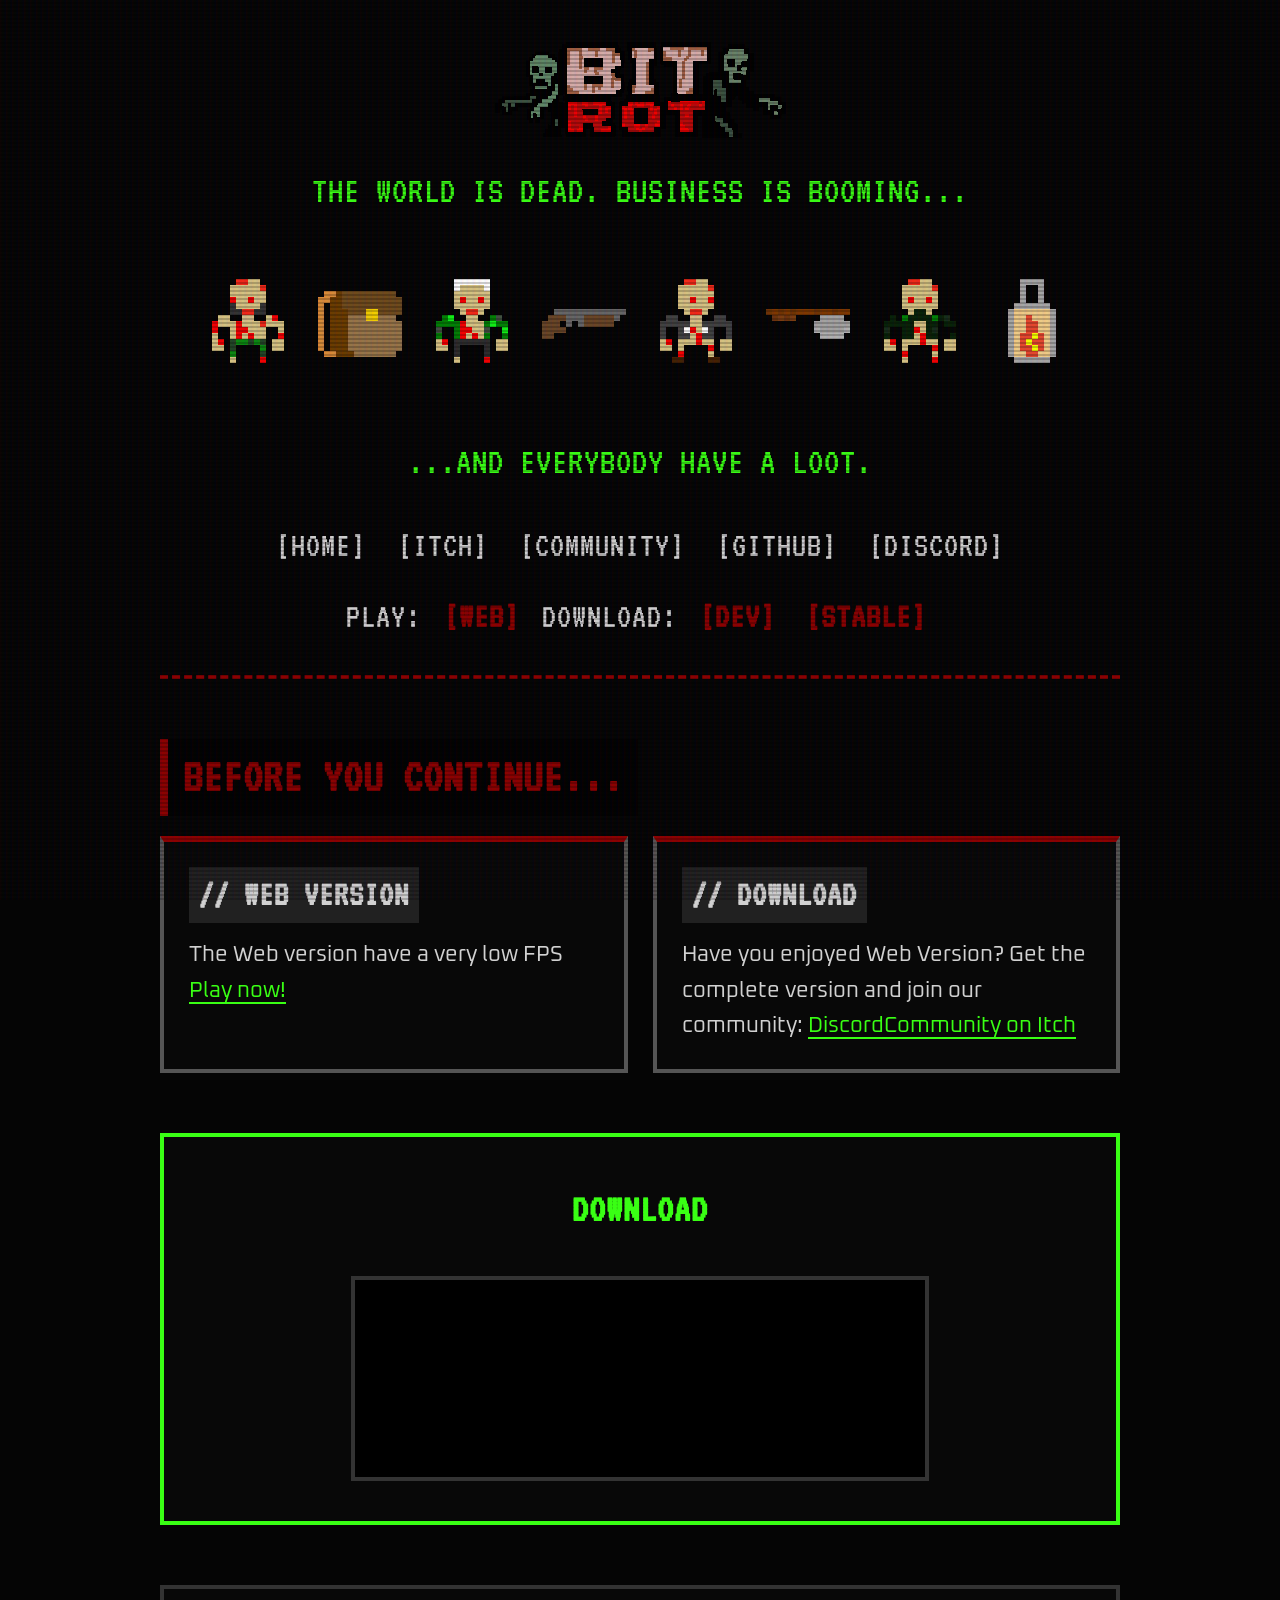
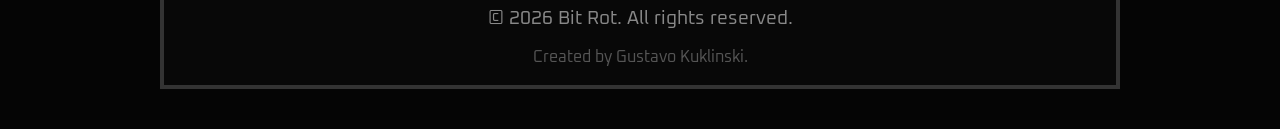
==== commit b0dd5944: "Added new index.html" ====
--- a/index.html
+++ b/index.html
@@ -28,6 +28,7 @@
             </nav>
             
             <div class="download-nav">
+                PLAY: 
                 <a href="web/index.html" target="_blank">[WEB]</a> 
 
                 DOWNLOAD: 
@@ -36,65 +37,32 @@
             </div>
         </header>
 
-        <section class="lore-box" id="home">
-            <h2 class="section-title">SYSTEM COMPROMISED</h2>
-            <p>80% of humanity was wiped out in weeks. The Plague didn't care about borders or bank accounts. But in the middle of the Pacific, one stronghold remains: The Next Petrol Archipelago.</p>
-            <p>For years, this cluster of islands was the world's battery and pharmacy, managed by a fragile alliance of corporate titans: <span class="factions">Rosskrild & Silva, Gethulius, and Exxoil.</span> The islands were safe. Until they got greedy.</p>
-            <p>A military rescue mission brought back "survivors." One was asymptomatic. Now, the military facility has fallen, the infection is loose, and the corporate paradise has turned into a tropical hell.</p>
-            <p style="color: var(--accent-red); margin-top: 20px; background: #000; padding: 10px; border-left: 4px solid var(--accent-red);"><strong>YOU ARE NOBODY.</strong> A third-party contractor. A fix-it guy. You have three objectives. Choose wisely, because the island is listening.</p>
-        </section>
-
-        <section class="objectives">
-            <div class="objective-card">
-                <h3>[ DIE ]</h3>
-                <p>Succumb to the rot, the rogue military factions, or the unforgiving jungle.</p>
-            </div>
-            <div class="objective-card">
-                <h3>[ DOMINATE ]</h3>
-                <p>Harvest wood, scavenge scrap metal from abandoned refineries, and distill your own fuel. Build a fortress in the deep woods to ride out the infection.</p>
-            </div>
-            <div class="objective-card">
-                <h3>[ ESCAPE ]</h3>
-                <p>Navigate the corporate web, complete NPC quests, and signal the continent for a rescue that might never come.</p>
-            </div>
-        </section>
-
         <section id="community">
-            <h2 class="section-title">BROADCAST & MUTATE</h2>
+            <h2 class="section-title">BEFORE YOU CONTINUE...</h2>
             <div class="creator-grid">
                 <div class="creator-card">
-                    <h3>// FOR STREAMERS</h3>
-                    <p>The Next Petrol Archipelago is highly volatile. Unforgiving grid-based mechanics and brutal procedural generation mean your chat will never see the exact same run twice. From unexpected corporate hit-squads to massive infected hordes, every session is a unique story generator. Need a press key or assets for your stream layout? <a href="#">Ping the mainland comms.</a></p>
+                    <h3>// WEB VERSION</h3>
+                    <p>The Web version have a very low FPS <a href="./web/index.html">Play now!</a></p>
                 </div>
                 
                 <div class="creator-card" id="github">
-                    <h3>// FOR MODDERS</h3>
-                    <p>Bit Rot is designed to be torn apart. Operating on a heavily modular Python/Pygame architecture, the game engine exposes its guts for easy modification. Want to inject new character progression traits? Just edit the XML data. Want to create new zombie variants, UI tooltips, or custom map generation chunks? Dive into the core files and rewrite the apocalypse.</p>
+                    <h3>// DOWNLOAD</h3>
+                    <p>Have you enjoyed Web Version? Get the complete version and join our community: <a href="#">Discord</a><a href="#">Community on Itch</a></p>
                 </div>
             </div>
         </section>
 
-        <section>
-            <h2 class="section-title">CORE PROTOCOLS</h2>
-            <ul class="features-list">
-                <li><strong>PROCEDURAL DECAY:</strong> The game is 100% Procedurally Generated. Every time you wake up, the layout of military bunkers, resource drops, and infected densities shift entirely. Adapt or die.</li>
-                <li><strong>UNCOMPROMISING SURVIVAL:</strong> Deep, grid-based mechanics honoring the golden age of complex survival simulations. Manage your inventory, craft weapons, and monitor your vitals.</li>
-                <li><strong>DYNAMIC QUEST SYSTEM:</strong> NPCs are survivors with their own agendas. Helping a scientist might grant immunity boosters but anger the military remnant. Your choices carry weight.</li>
-            </ul>
-        </section>
-
         <section class="cta-section">
-            <h2 style="color: var(--accent-green); font-size: 2.5rem; margin-bottom: 10px; text-transform: uppercase;">Authorization Required</h2>
-            <p>Available for Windows, macOS, Linux, and Android.</p>
-            
+            <h2 style="color: var(--accent-green); font-size: 2.5rem; margin-bottom: 10px; text-transform: uppercase;">Download</h2>
             <div class="itch-embed-container">
                 <iframe frameborder="0" src="https://itch.io/embed/3989421?border_width=0&amp;bg_color=141414&amp;fg_color=ffffff&amp;link_color=00f206&amp;border_color=529365" width="550" height="165"><a href="https://gustavokuklinski.itch.io/bit-rot">Bit Rot by Gustavo Kuklinski</a></iframe>
             </div>
+            <br />
         </section>
 
         <footer>
             <p>&copy; 2026 Bit Rot. All rights reserved.</p>
-            <p style="margin-top: 10px; font-size: 1rem; color: #555;">Powered by modular Python.</p>
+            <p style="margin-top: 10px; font-size: 1rem; color: #555;">Created by Gustavo Kuklinski.</p>
         </footer>
     </div>
 
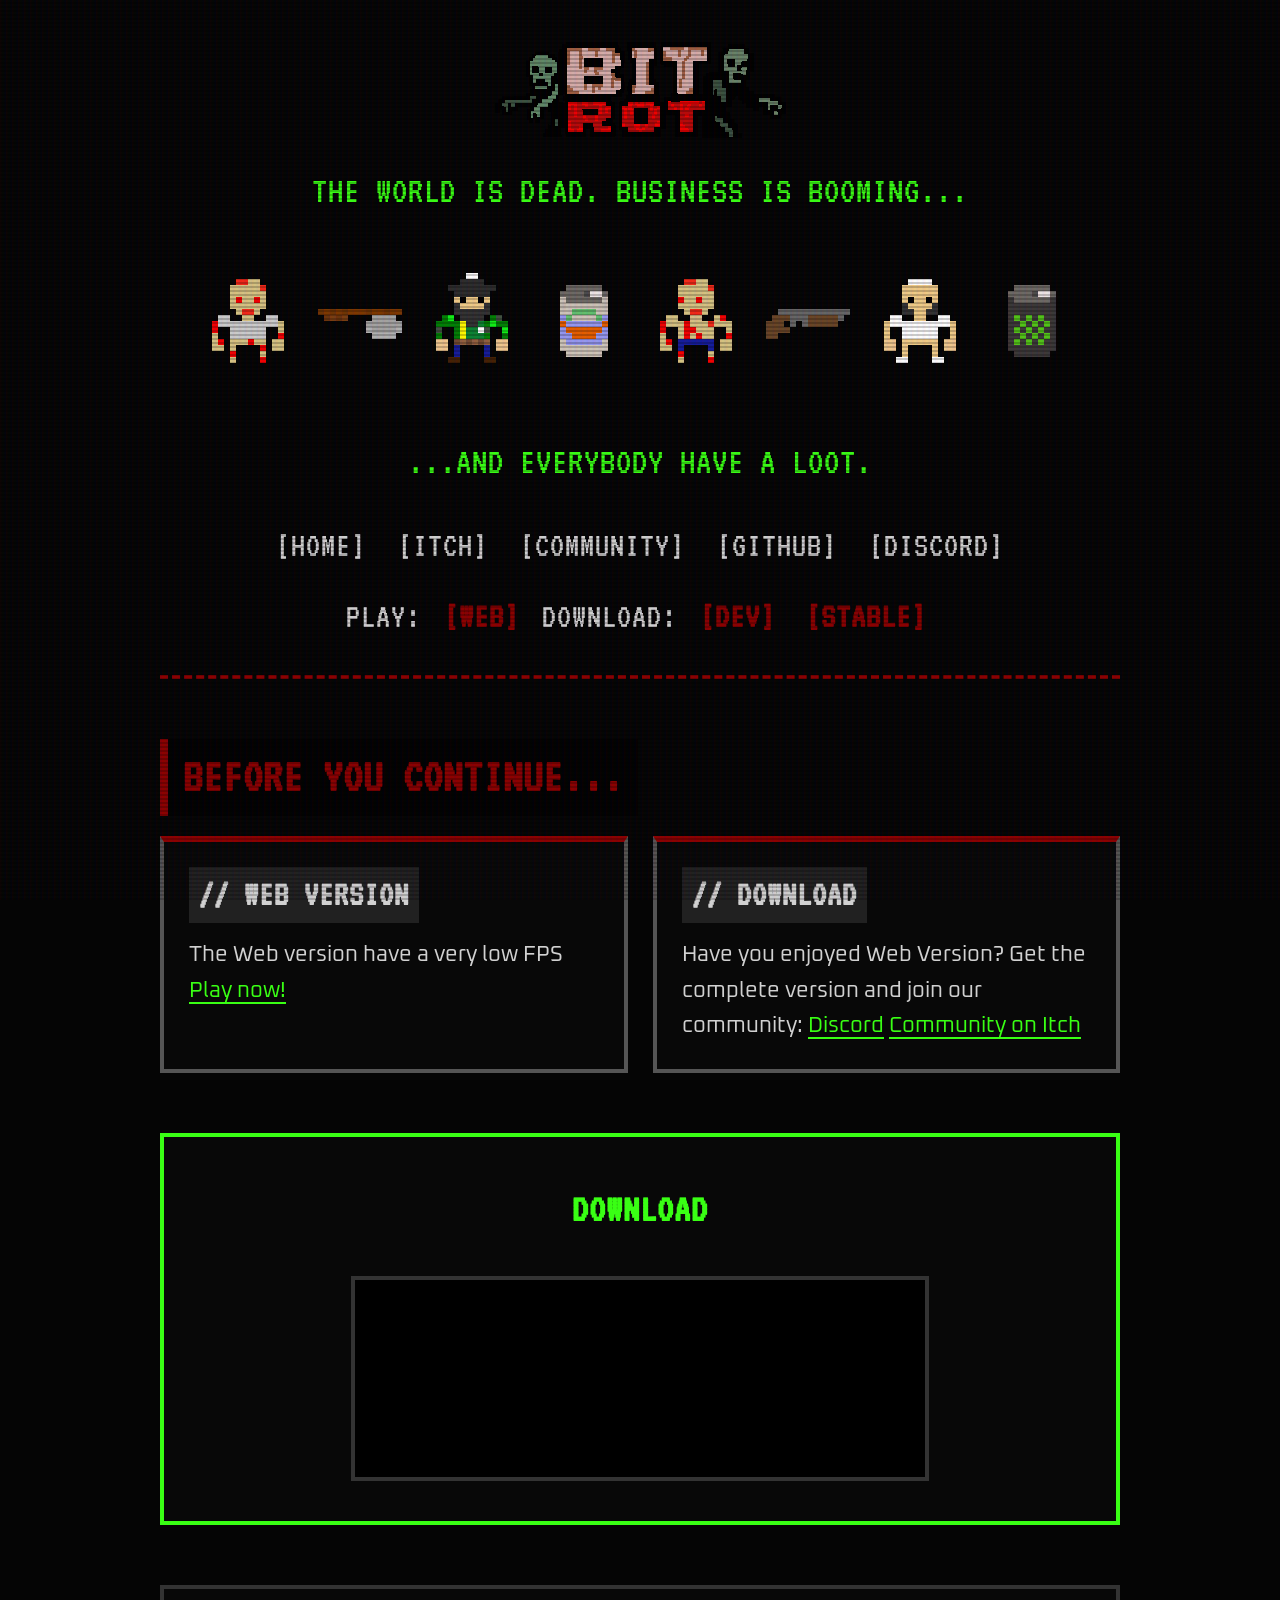
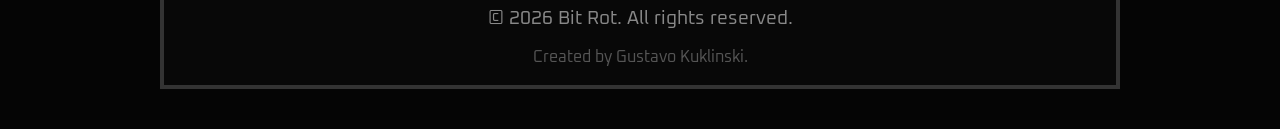
==== commit fb58f2d5: "update" ====
--- a/index.html
+++ b/index.html
@@ -47,7 +47,7 @@
                 
                 <div class="creator-card" id="github">
                     <h3>// DOWNLOAD</h3>
-                    <p>Have you enjoyed Web Version? Get the complete version and join our community: <a href="#">Discord</a><a href="#">Community on Itch</a></p>
+                    <p>Have you enjoyed Web Version? Get the complete version and join our community: <a href="#">Discord</a> <a href="#">Community on Itch</a></p>
                 </div>
             </div>
         </section>
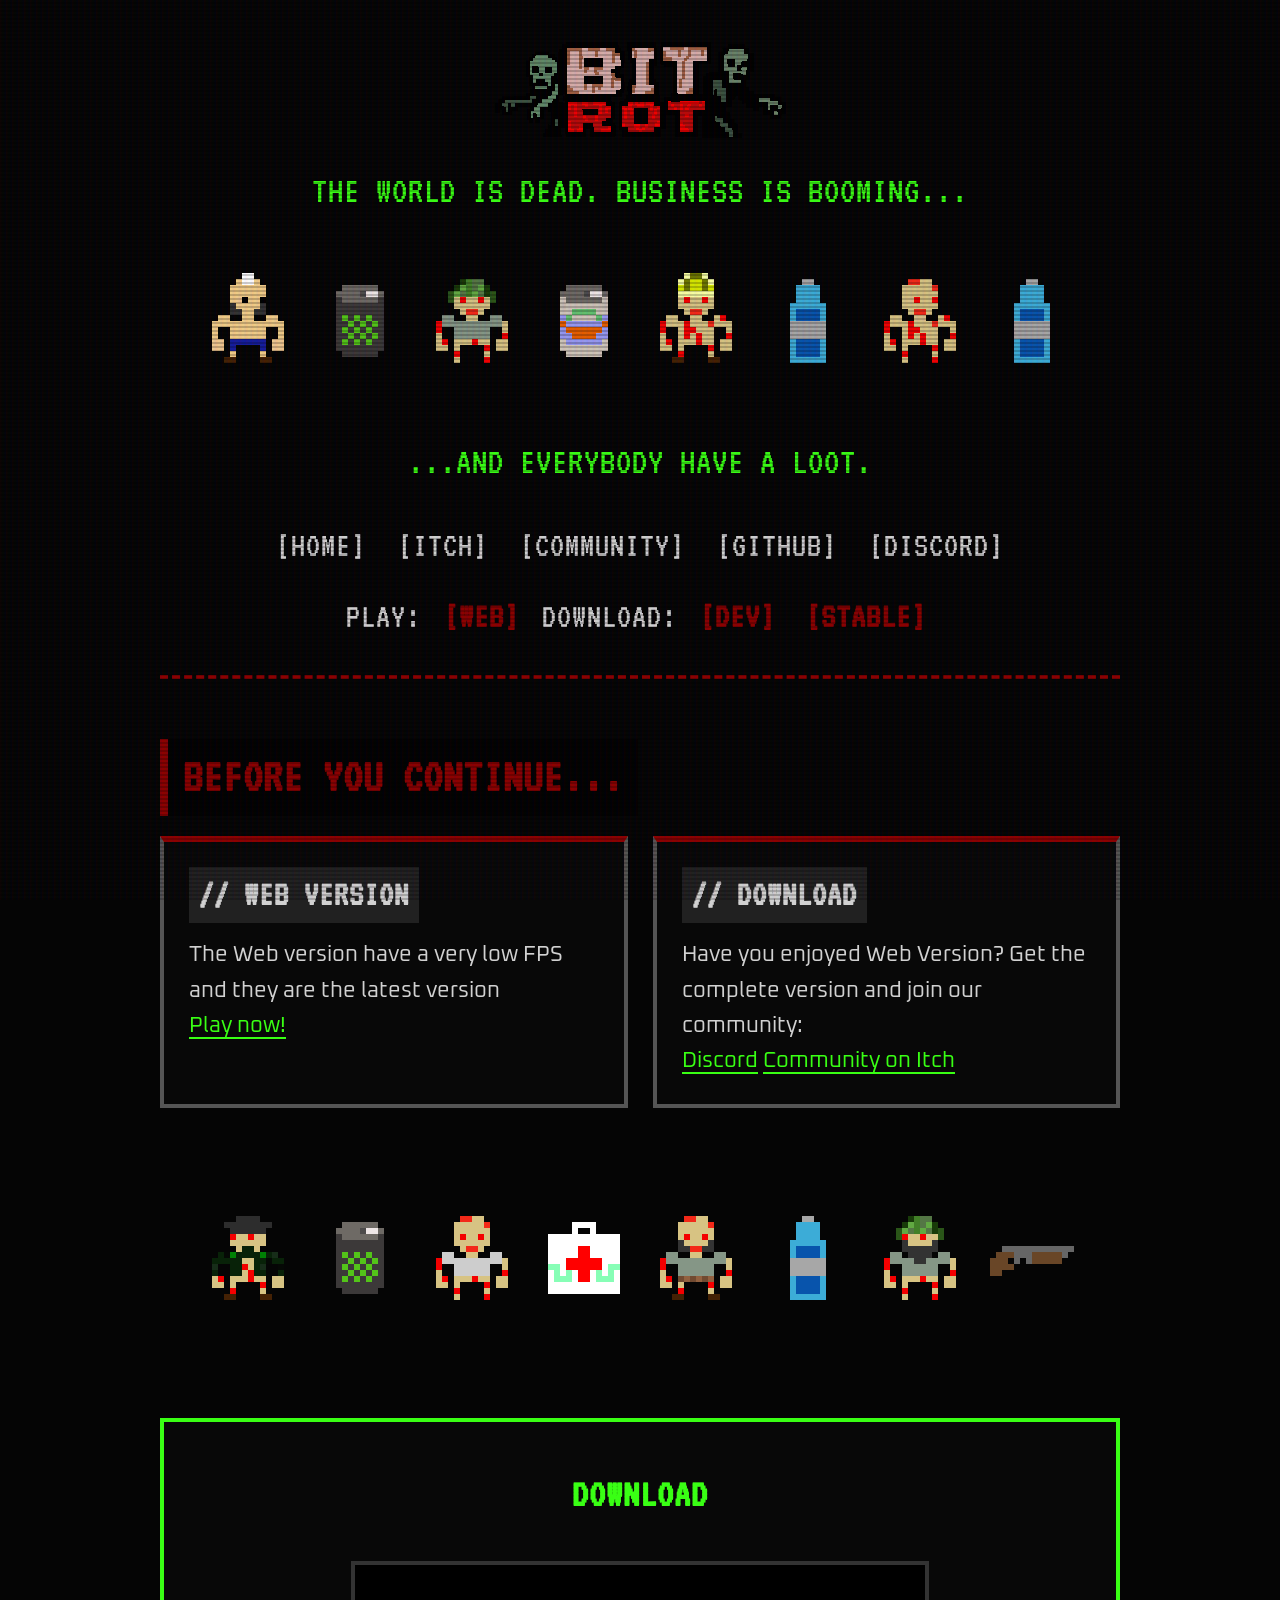
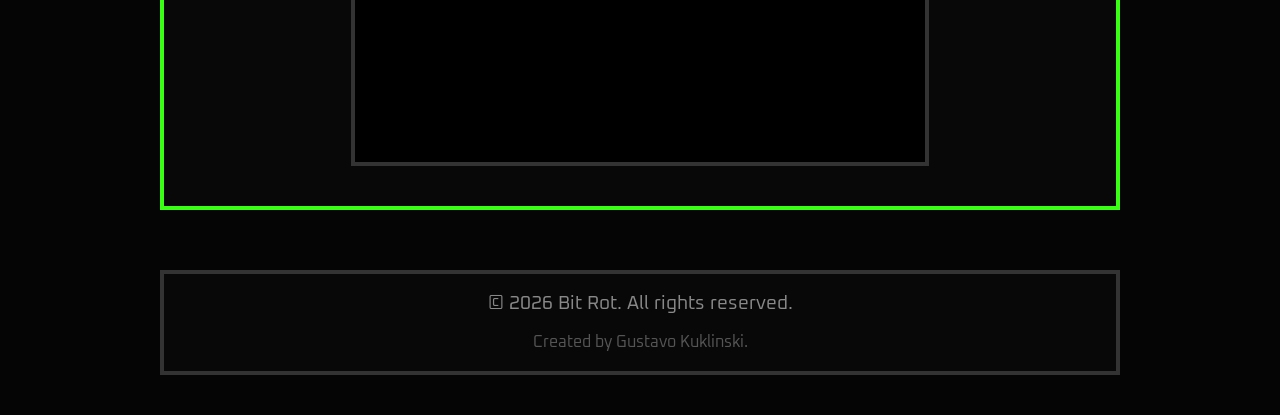
==== commit 7597a9c9: "Updated web version" ====
--- a/index.html
+++ b/index.html
@@ -42,16 +42,16 @@
             <div class="creator-grid">
                 <div class="creator-card">
                     <h3>// WEB VERSION</h3>
-                    <p>The Web version have a very low FPS <a href="./web/index.html">Play now!</a></p>
+                    <p>The Web version have a very low FPS and they are the latest version<br /><a href="./web/index.html">Play now!</a></p>
                 </div>
                 
                 <div class="creator-card" id="github">
                     <h3>// DOWNLOAD</h3>
-                    <p>Have you enjoyed Web Version? Get the complete version and join our community: <a href="#">Discord</a> <a href="#">Community on Itch</a></p>
+                    <p>Have you enjoyed Web Version? Get the complete version and join our community:<br /><a href="#">Discord</a> <a href="#">Community on Itch</a></p>
                 </div>
             </div>
         </section>
-
+        <div class="sprite-showcase" id="sprite-showcase-2"></div>
         <section class="cta-section">
             <h2 style="color: var(--accent-green); font-size: 2.5rem; margin-bottom: 10px; text-transform: uppercase;">Download</h2>
             <div class="itch-embed-container">
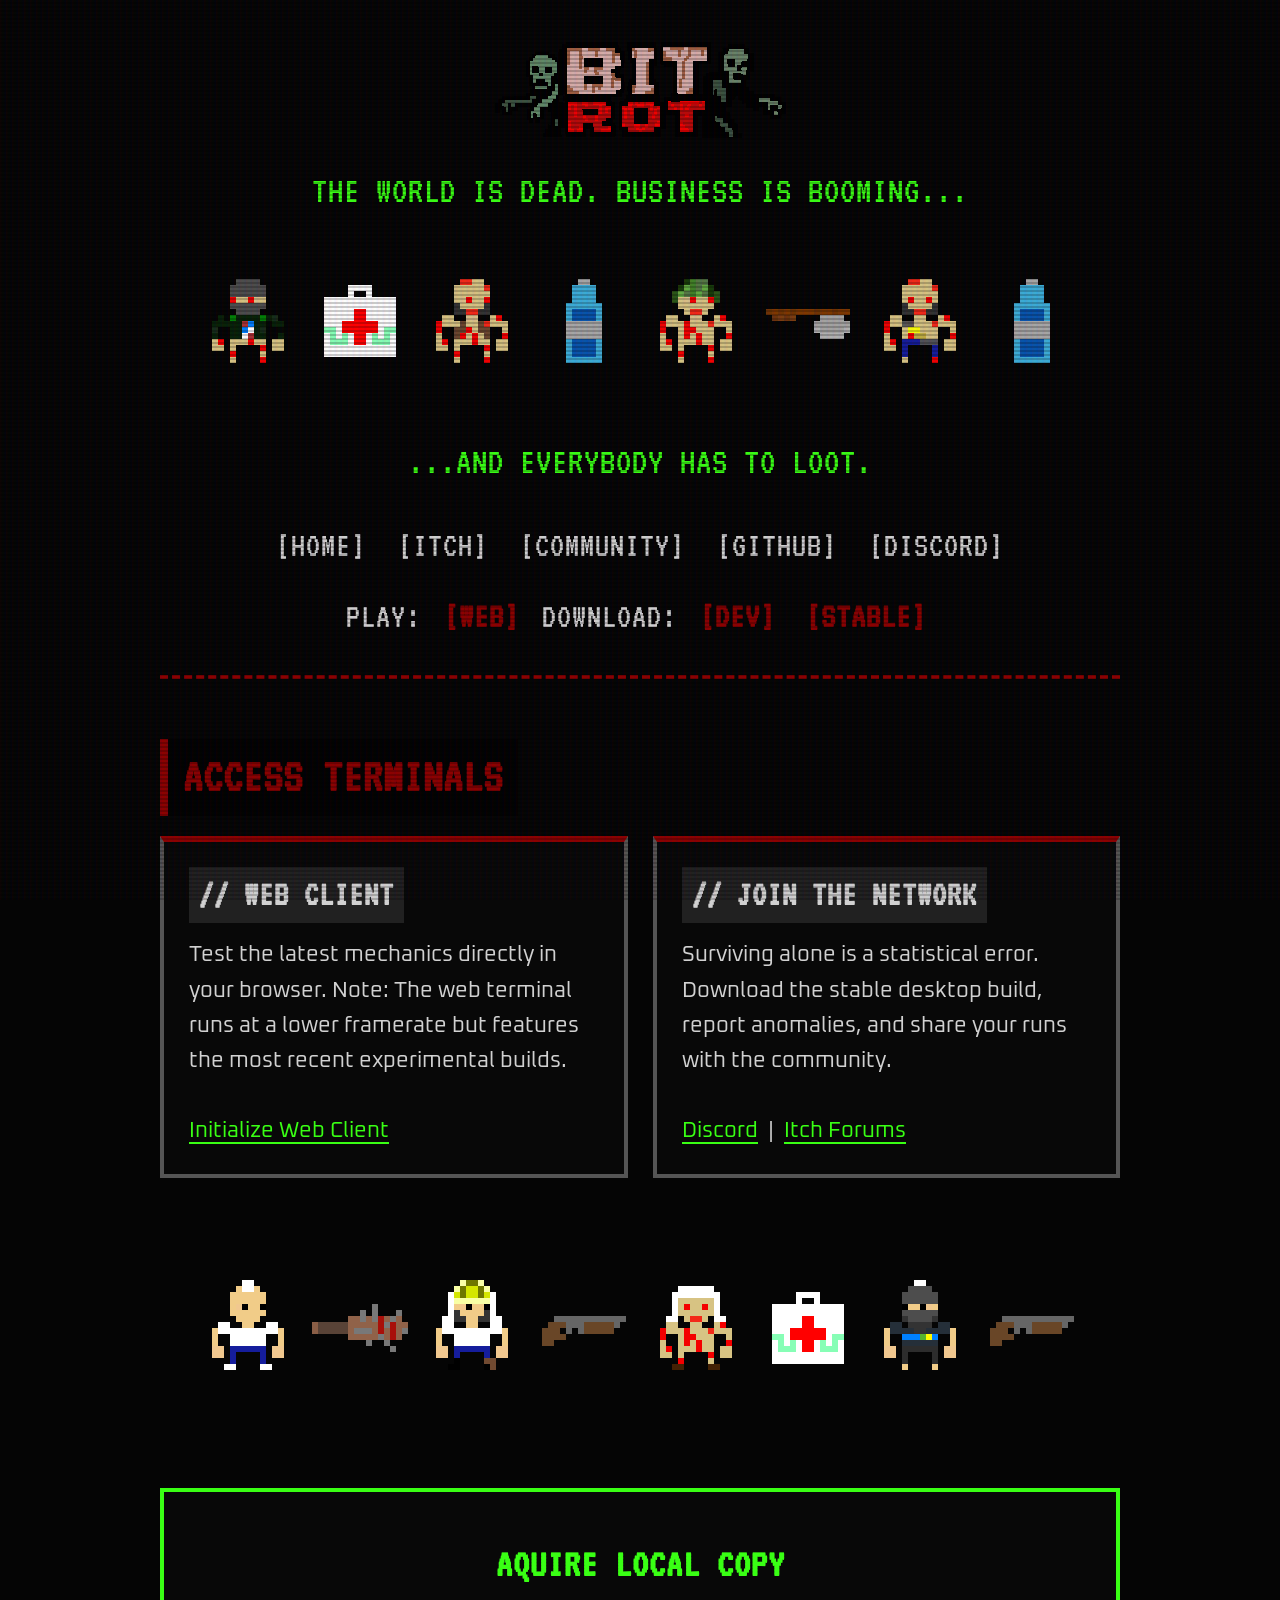
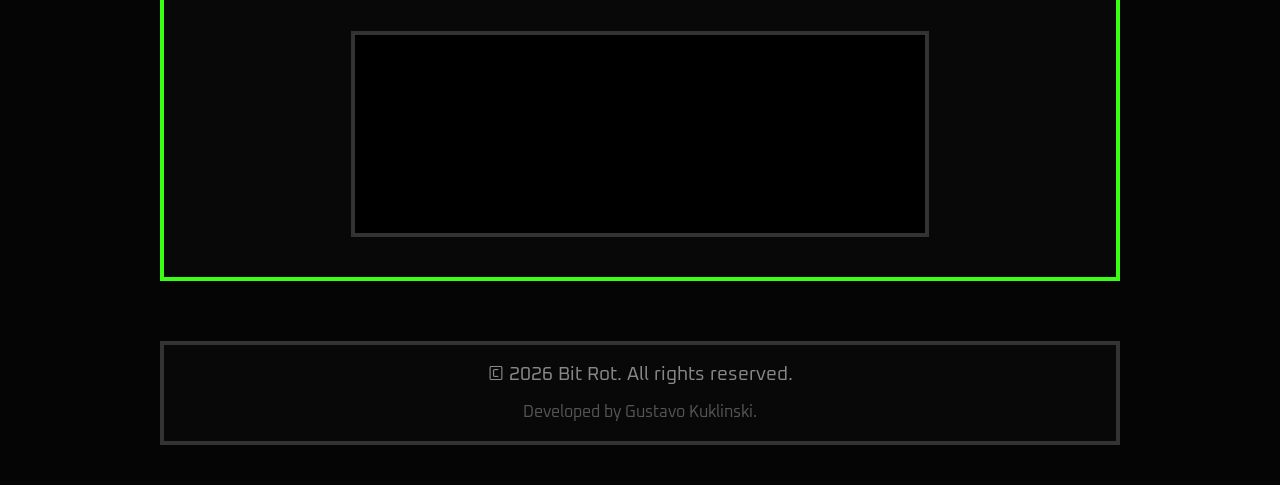
==== commit f73a3c41: "Updated web page" ====
--- a/index.html
+++ b/index.html
@@ -17,7 +17,7 @@
 
             <p class="tagline">THE WORLD IS DEAD. BUSINESS IS BOOMING...</p>
             <div class="sprite-showcase" id="sprite-showcase"></div>
-            <p class="tagline">...AND EVERYBODY HAVE A LOOT.</p>
+            <p class="tagline">...AND EVERYBODY HAS TO LOOT.</p>
 
             <nav class="top-nav">
                 <a href="index.html">[HOME]</a>
@@ -38,31 +38,32 @@
         </header>
 
         <section id="community">
-            <h2 class="section-title">BEFORE YOU CONTINUE...</h2>
+            <h2 class="section-title">ACCESS TERMINALS</h2>
             <div class="creator-grid">
                 <div class="creator-card">
-                    <h3>// WEB VERSION</h3>
-                    <p>The Web version have a very low FPS and they are the latest version<br /><a href="./web/index.html">Play now!</a></p>
+                    <h3>// WEB CLIENT</h3>
+                    <p>Test the latest mechanics directly in your browser. Note: The web terminal runs at a lower framerate but features the most recent experimental builds.<br /><br /><a href="./web/index.html">Initialize Web Client</a></p>
                 </div>
                 
                 <div class="creator-card" id="github">
-                    <h3>// DOWNLOAD</h3>
-                    <p>Have you enjoyed Web Version? Get the complete version and join our community:<br /><a href="#">Discord</a> <a href="#">Community on Itch</a></p>
+                    <h3>// JOIN THE NETWORK</h3>
+                    <p>Surviving alone is a statistical error. Download the stable desktop build, report anomalies, and share your runs with the community.<br /><br /><a href="https://discord.gg/ptRJwVjrAV">Discord</a> &nbsp;|&nbsp; <a href="https://gustavokuklinski.itch.io/bit-rot/community">Itch Forums</a></p>
                 </div>
             </div>
         </section>
+
         <div class="sprite-showcase" id="sprite-showcase-2"></div>
+        
         <section class="cta-section">
-            <h2 style="color: var(--accent-green); font-size: 2.5rem; margin-bottom: 10px; text-transform: uppercase;">Download</h2>
+            <h2 style="color: var(--accent-green); font-size: 2.5rem; margin-bottom: 10px; text-transform: uppercase;">Aquire Local Copy</h2>
             <div class="itch-embed-container">
                 <iframe frameborder="0" src="https://itch.io/embed/3989421?border_width=0&amp;bg_color=141414&amp;fg_color=ffffff&amp;link_color=00f206&amp;border_color=529365" width="550" height="165"><a href="https://gustavokuklinski.itch.io/bit-rot">Bit Rot by Gustavo Kuklinski</a></iframe>
             </div>
-            <br />
         </section>
 
         <footer>
             <p>&copy; 2026 Bit Rot. All rights reserved.</p>
-            <p style="margin-top: 10px; font-size: 1rem; color: #555;">Created by Gustavo Kuklinski.</p>
+            <p style="margin-top: 10px; font-size: 1rem; color: #555;">Developed by Gustavo Kuklinski.</p>
         </footer>
     </div>
 
